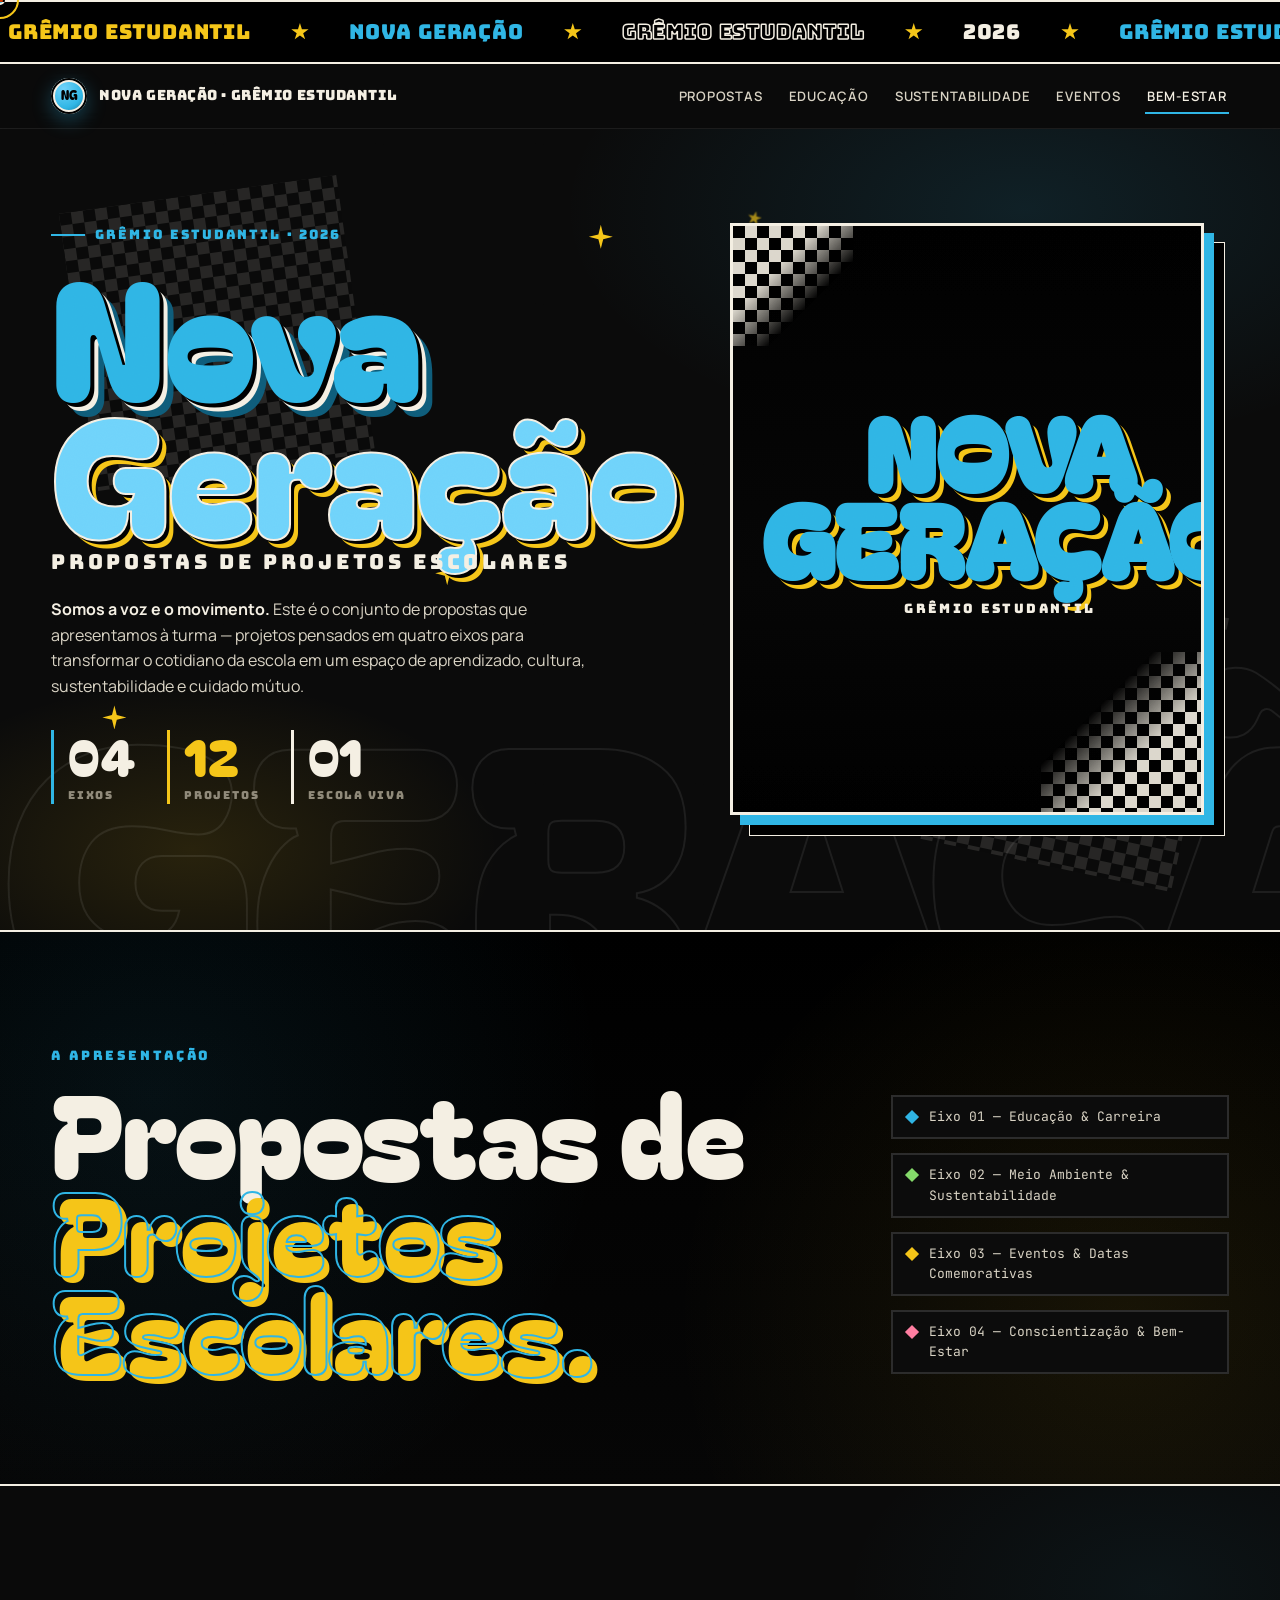
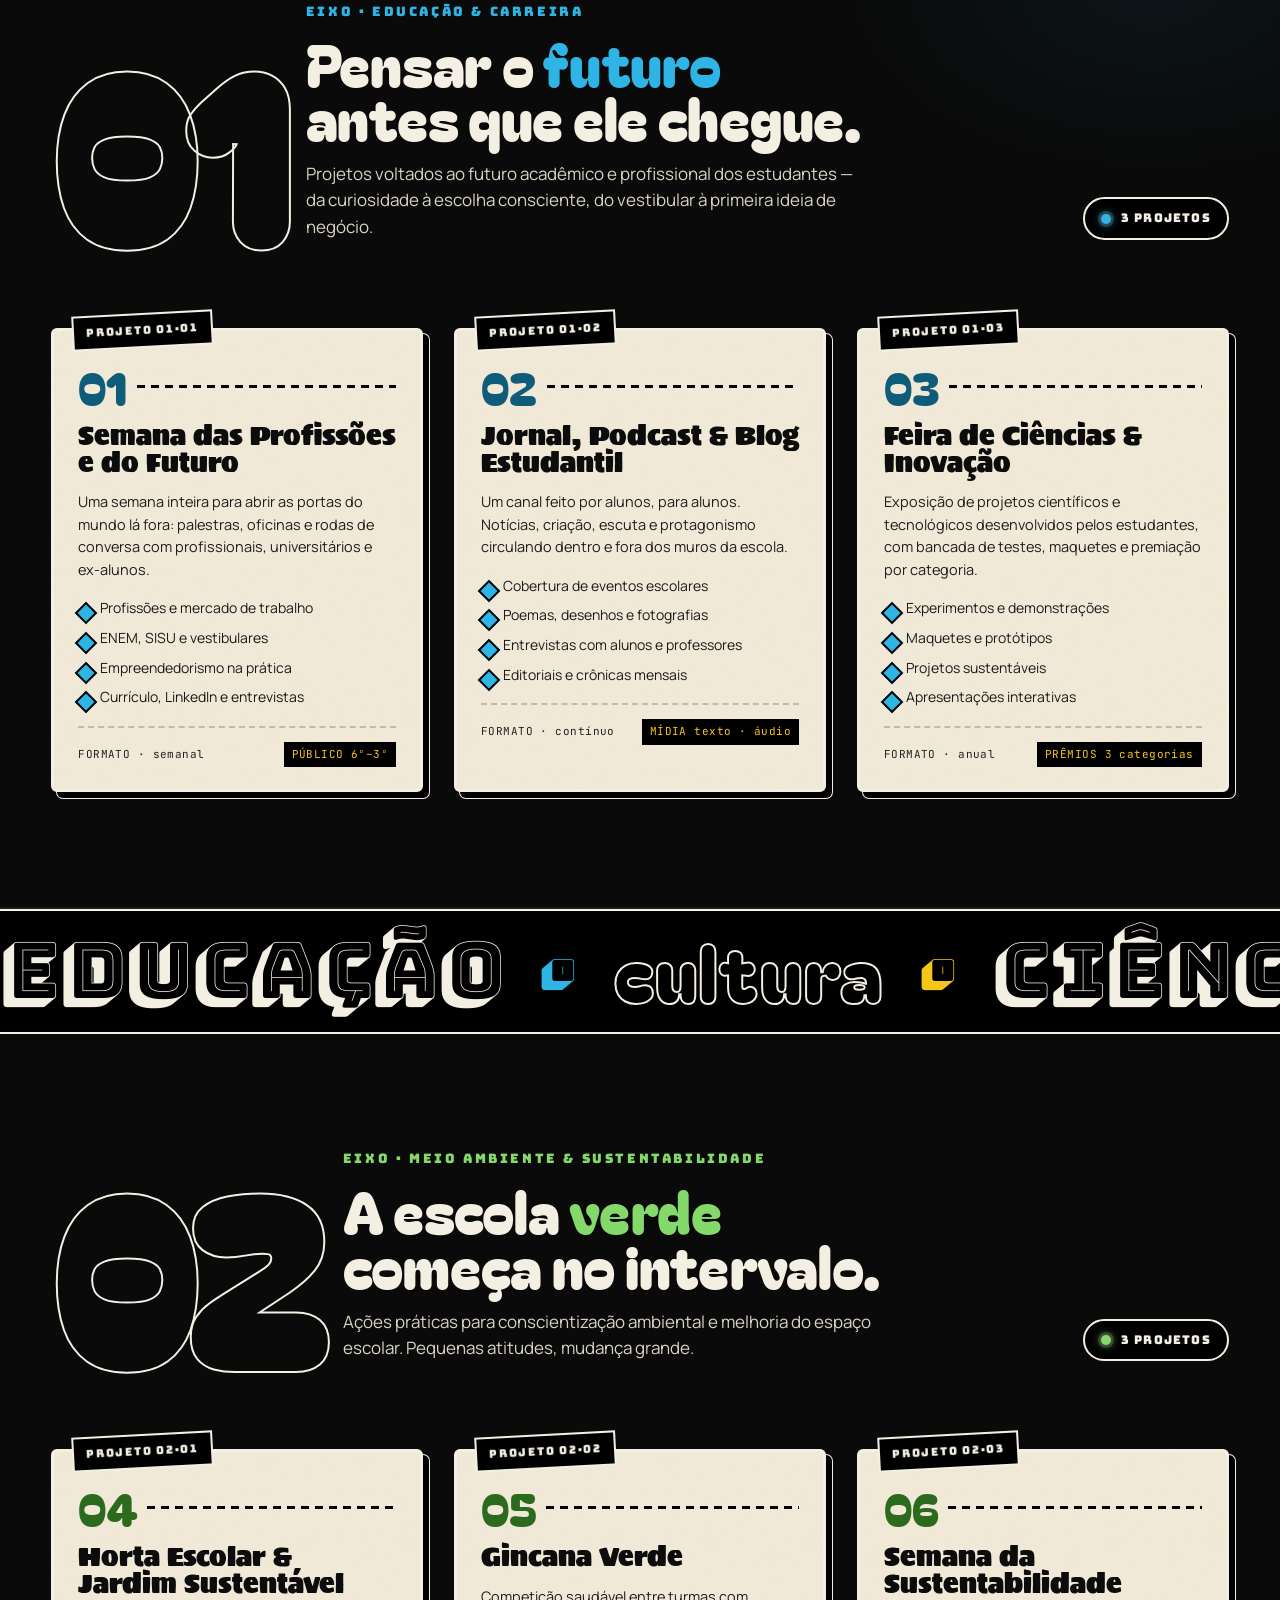
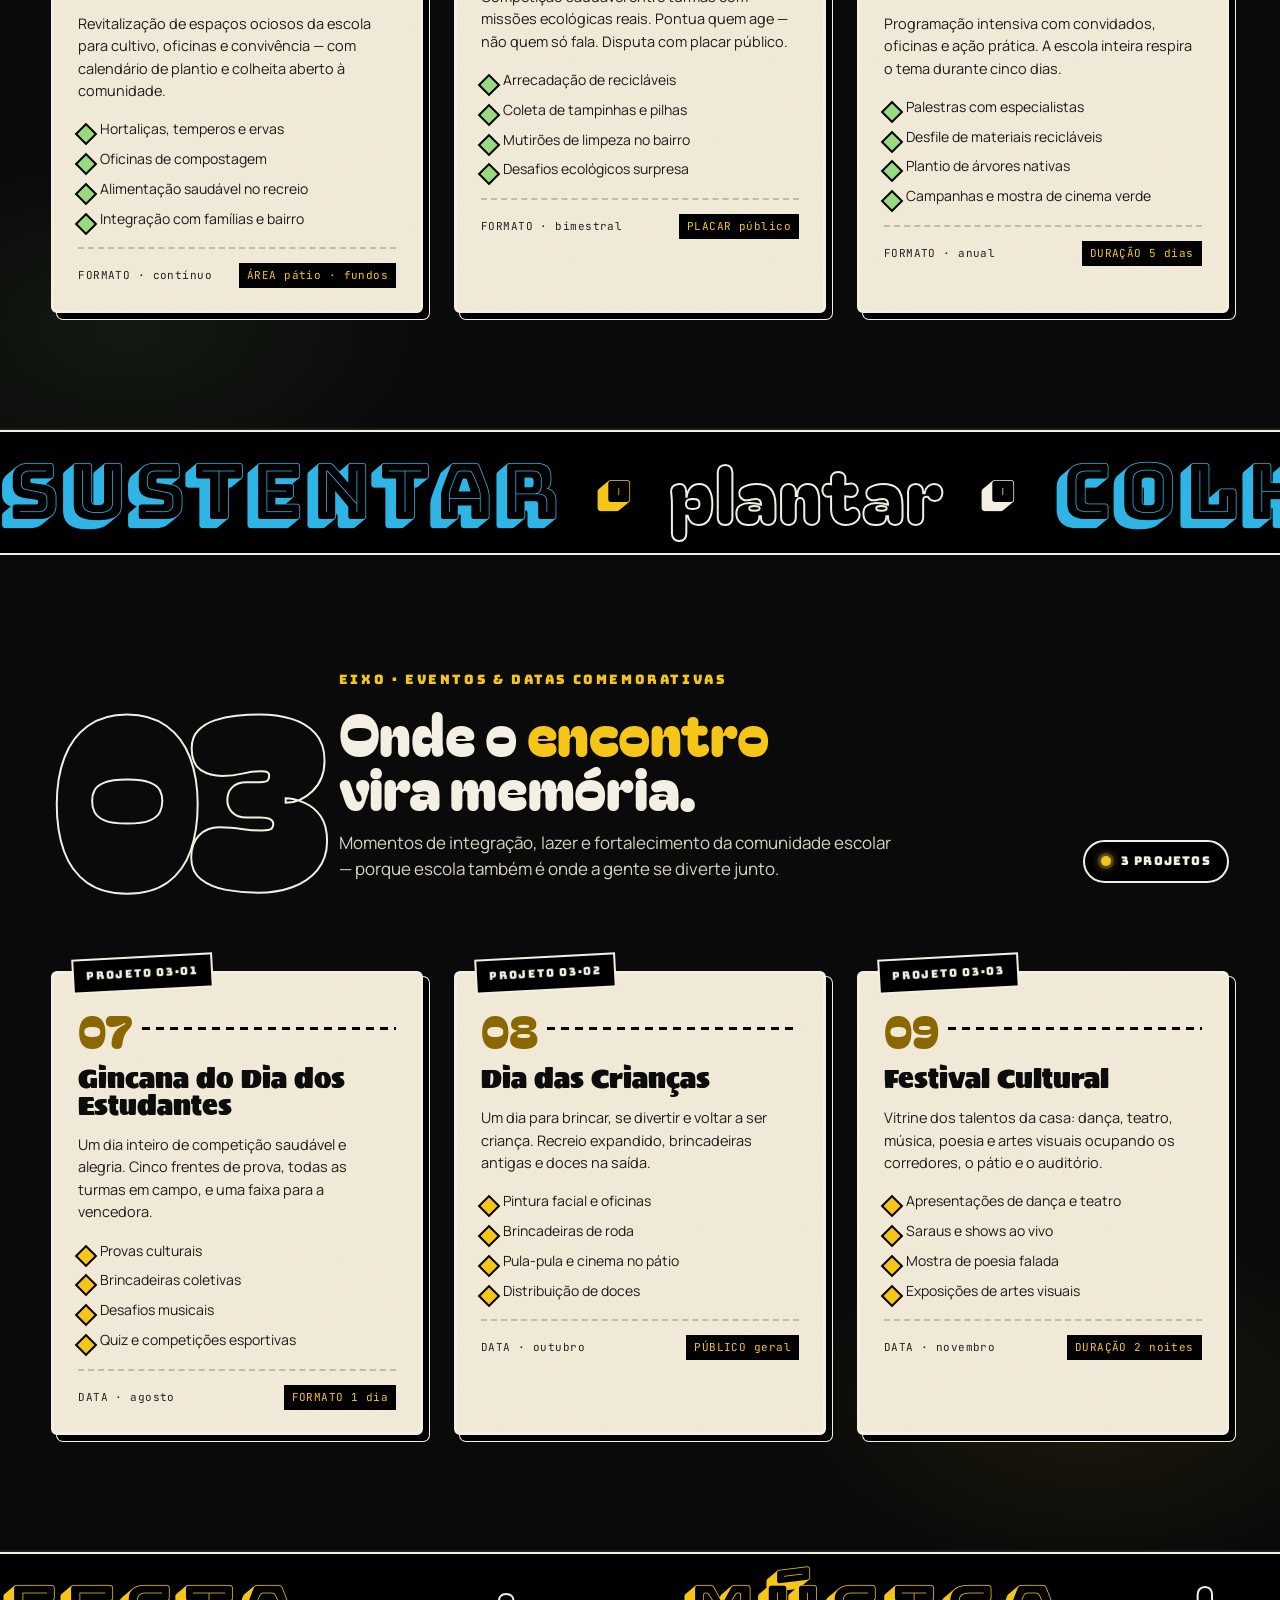
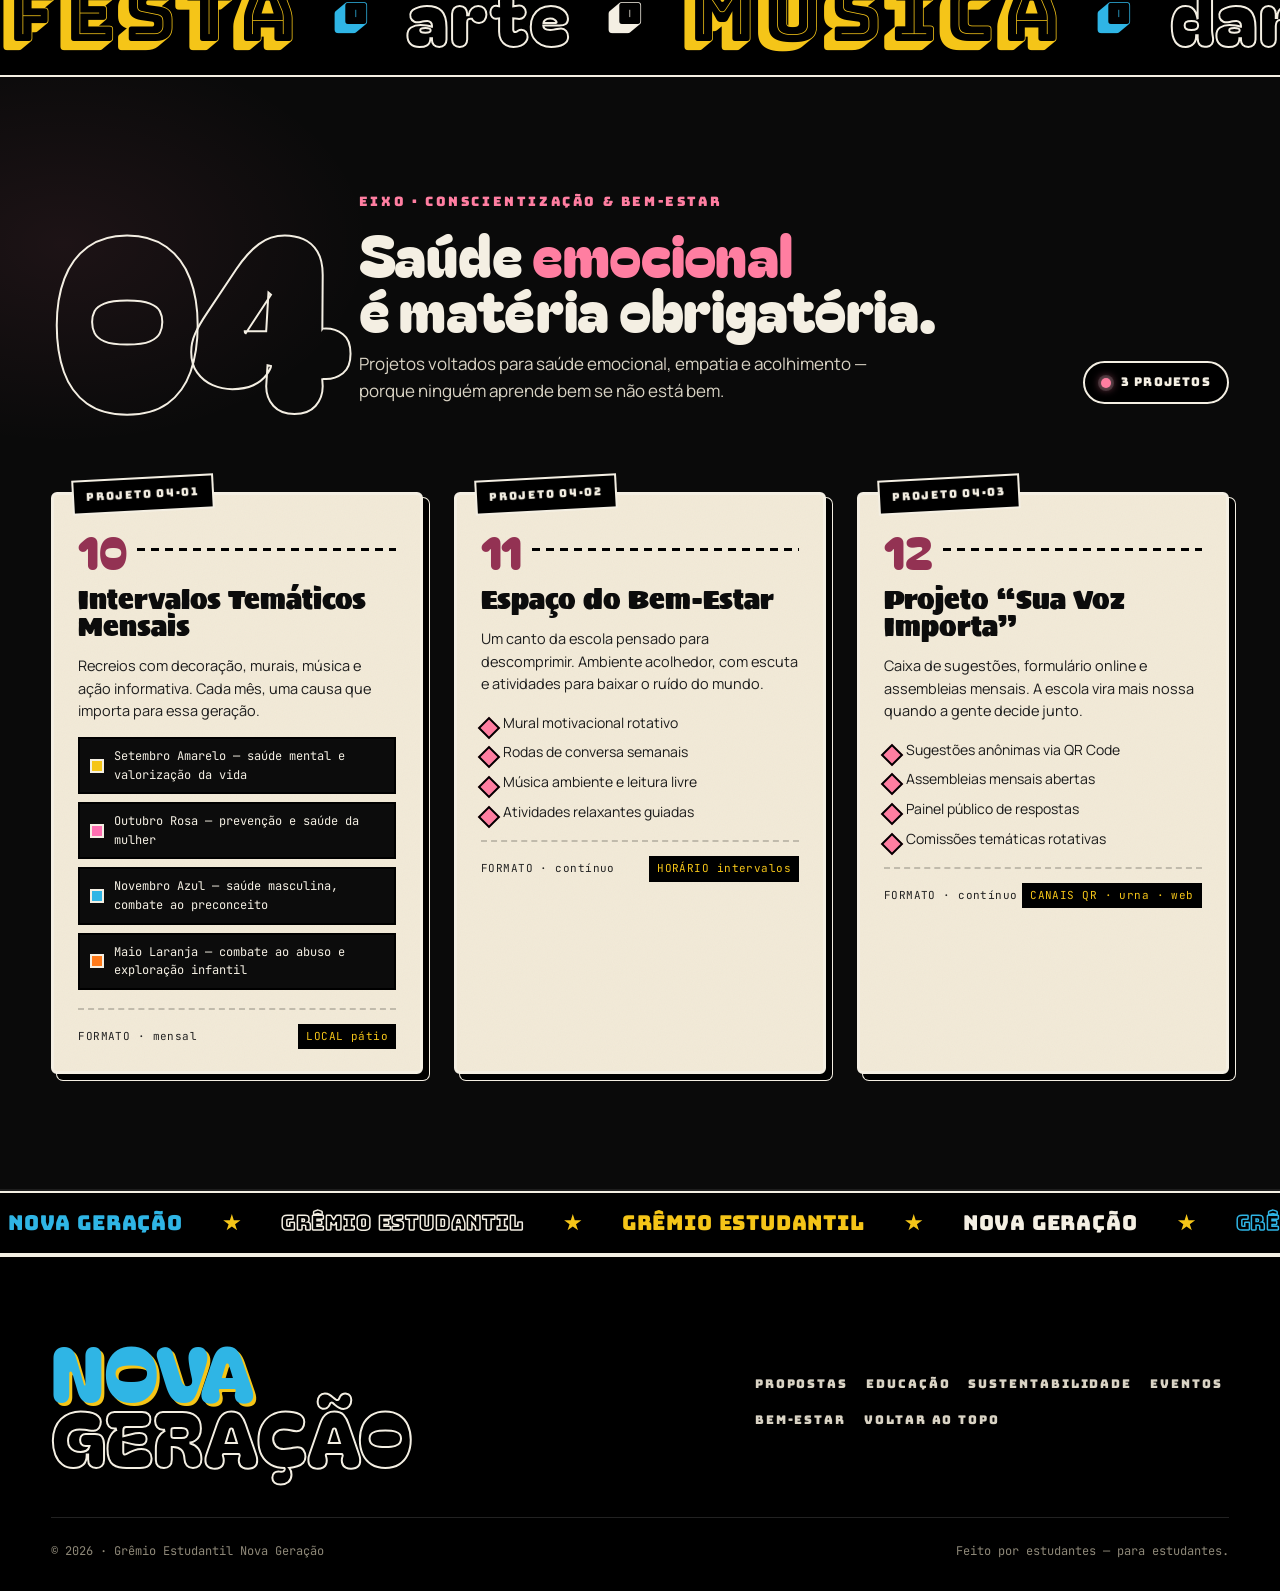
==== index.html @ 186b1725 "Add files via upload" ====
<!doctype html>
<html lang="pt-BR">
<head>
<meta charset="utf-8" />
<meta name="viewport" content="width=device-width,initial-scale=1" />
<title>Nova Geração — Grêmio Estudantil · Propostas de Projetos Escolares</title>
<meta name="description" content="Propostas de Projetos Escolares — Grêmio Estudantil Nova Geração. Quatro eixos, doze projetos." />

<link rel="preconnect" href="https://fonts.googleapis.com">
<link rel="preconnect" href="https://fonts.gstatic.com" crossorigin>
<link href="https://fonts.googleapis.com/css2?family=Sigmar&family=Bagel+Fat+One&family=Bungee&family=Bungee+Shade&family=Manrope:wght@300;400;500;600;700;800&family=JetBrains+Mono:wght@400;500;700&display=swap" rel="stylesheet">

<link rel="stylesheet" href="nova-geracao.css" />
</head>
<body>

<div class="scroll-progress" aria-hidden="true"></div>

<div class="marquee marquee--slow" aria-hidden="true">
  <div class="marquee__track">
    <div class="marquee__item">
      <span class="tag-gold">GRÊMIO ESTUDANTIL</span><span class="marquee__star"></span>
      <span class="tag-cyan">NOVA GERAÇÃO</span><span class="marquee__star"></span>
      <span class="tag-outline">GRÊMIO ESTUDANTIL</span><span class="marquee__star"></span>
      <span class="tag-white">2026</span><span class="marquee__star"></span>
      <span class="tag-cyan">GRÊMIO ESTUDANTIL</span><span class="marquee__star"></span>
      <span class="tag-gold">NOVA GERAÇÃO</span><span class="marquee__star"></span>
      <span class="tag-outline-cyan">GRÊMIO ESTUDANTIL</span><span class="marquee__star"></span>
    </div>
    <div class="marquee__item">
      <span class="tag-gold">GRÊMIO ESTUDANTIL</span><span class="marquee__star"></span>
      <span class="tag-cyan">NOVA GERAÇÃO</span><span class="marquee__star"></span>
      <span class="tag-outline">GRÊMIO ESTUDANTIL</span><span class="marquee__star"></span>
      <span class="tag-white">2026</span><span class="marquee__star"></span>
      <span class="tag-cyan">GRÊMIO ESTUDANTIL</span><span class="marquee__star"></span>
      <span class="tag-gold">NOVA GERAÇÃO</span><span class="marquee__star"></span>
      <span class="tag-outline-cyan">GRÊMIO ESTUDANTIL</span><span class="marquee__star"></span>
    </div>
  </div>
</div>

<header class="topbar">
  <div class="topbar__inner">
    <a class="brand" href="#top">
      <span class="brand__mark" aria-hidden="true"></span>
      <span>Nova Geração · Grêmio Estudantil</span>
    </a>
    <button class="nav-toggle" aria-label="Abrir menu de navegação" aria-expanded="false">
      <span></span><span></span><span></span>
    </button>
    <nav class="nav">
      <a href="#propostas">Propostas</a>
      <a href="#eixo-01">Educação</a>
      <a href="#eixo-02">Sustentabilidade</a>
      <a href="#eixo-03">Eventos</a>
      <a href="#eixo-04">Bem-Estar</a>
    </nav>
  </div>
</header>

<section class="hero" id="top">

  <span class="checker-mark checker-mark--tl" aria-hidden="true"></span>
  <span class="checker-mark checker-mark--br" aria-hidden="true"></span>

  <span class="hero__bg-word" aria-hidden="true">GERAÇÃO</span>

  <span class="spark" style="top:12%; left:46%;"></span>
  <span class="spark" style="top:72%; left:8%; animation-delay:.6s"></span>
  <span class="spark" style="top:30%; right:6%; animation-delay:1.2s"></span>
  <span class="spark" style="top:54%; left:34%; animation-delay:1.8s"></span>

  <div class="hero__grid">
    <div class="reveal">
      <span class="eyebrow">Grêmio Estudantil · 2026</span>

      <h1 class="hero__title">
        Nova
        <em>Geração</em>
        <small>propostas de projetos escolares</small>
      </h1>

      <p class="hero__lede">
        <b>Somos a voz e o movimento.</b> Este é o conjunto de propostas que apresentamos
        à turma — projetos pensados em quatro eixos para transformar o cotidiano da escola
        em um espaço de aprendizado, cultura, sustentabilidade e cuidado mútuo.
      </p>

      <ul class="hero__stats reveal">
        <li class="stat">
          <span class="stat__num" data-count="4">00</span>
          <span class="stat__label">Eixos</span>
        </li>
        <li class="stat">
          <span class="stat__num" data-count="12">00</span>
          <span class="stat__label">Projetos</span>
        </li>
        <li class="stat">
          <span class="stat__num" data-count="1">00</span>
          <span class="stat__label">Escola viva</span>
        </li>
      </ul>
    </div>

    <div class="hero__art reveal" data-tilt>
      <img src="assets/logo.png" alt="Logo Nova Geração — Grêmio Estudantil"
           onerror="this.style.display='none'; this.nextElementSibling.style.display='grid';" />
      <div class="logo-fallback" style="display:none">
        <div>
          <h2>NOVA<br>GERAÇÃO</h2>
          <p>Grêmio Estudantil</p>
        </div>
      </div>
    </div>
  </div>
</section>

<section class="proposals" id="propostas">
  <div class="proposals__inner">
    <div class="reveal">
      <span class="proposals__kicker">A apresentação</span>
      <h2>
        Propostas de
        <em>Projetos Escolares.</em>
      </h2>
    </div>
    <ul class="proposals__meta">
      <li class="reveal-x">Eixo 01 — Educação &amp; Carreira</li>
      <li class="reveal-x">Eixo 02 — Meio Ambiente &amp; Sustentabilidade</li>
      <li class="reveal-x">Eixo 03 — Eventos &amp; Datas Comemorativas</li>
      <li class="reveal-x">Eixo 04 — Conscientização &amp; Bem-Estar</li>
    </ul>
  </div>
</section>

<section class="eixo" id="eixo-01" data-theme="01">

  <div class="eixo__head">
    <h2 class="eixo__num">01</h2>
    <div>
      <span class="eixo__kicker">Eixo · Educação &amp; Carreira</span>
      <h3 class="eixo__title">Pensar o <em>futuro</em><br>antes que ele chegue.</h3>
      <p class="eixo__lede">
        Projetos voltados ao futuro acadêmico e profissional dos estudantes — da curiosidade
        à escolha consciente, do vestibular à primeira ideia de negócio.
      </p>
    </div>
    <span class="eixo__chip"><span class="dot"></span> 3 projetos</span>
  </div>

  <div class="cards">
    <article class="card reveal">
      <span class="card__sticker">PROJETO 01·01</span>
      <p class="card__num">01</p>
      <h3>Semana das Profissões e do Futuro</h3>
      <p class="card__desc">
        Uma semana inteira para abrir as portas do mundo lá fora: palestras, oficinas e rodas
        de conversa com profissionais, universitários e ex-alunos.
      </p>
      <ul class="card__list">
        <li>Profissões e mercado de trabalho</li>
        <li>ENEM, SISU e vestibulares</li>
        <li>Empreendedorismo na prática</li>
        <li>Currículo, LinkedIn e entrevistas</li>
      </ul>
      <div class="card__foot">
        <span>FORMATO · semanal</span>
        <span>PÚBLICO 6º–3º</span>
      </div>
    </article>

    <article class="card reveal">
      <span class="card__sticker">PROJETO 01·02</span>
      <p class="card__num">02</p>
      <h3>Jornal, Podcast &amp; Blog Estudantil</h3>
      <p class="card__desc">
        Um canal feito por alunos, para alunos. Notícias, criação, escuta e protagonismo
        circulando dentro e fora dos muros da escola.
      </p>
      <ul class="card__list">
        <li>Cobertura de eventos escolares</li>
        <li>Poemas, desenhos e fotografias</li>
        <li>Entrevistas com alunos e professores</li>
        <li>Editoriais e crônicas mensais</li>
      </ul>
      <div class="card__foot">
        <span>FORMATO · contínuo</span>
        <span>MÍDIA texto · áudio</span>
      </div>
    </article>

    <article class="card reveal">
      <span class="card__sticker">PROJETO 01·03</span>
      <p class="card__num">03</p>
      <h3>Feira de Ciências &amp; Inovação</h3>
      <p class="card__desc">
        Exposição de projetos científicos e tecnológicos desenvolvidos pelos estudantes,
        com bancada de testes, maquetes e premiação por categoria.
      </p>
      <ul class="card__list">
        <li>Experimentos e demonstrações</li>
        <li>Maquetes e protótipos</li>
        <li>Projetos sustentáveis</li>
        <li>Apresentações interativas</li>
      </ul>
      <div class="card__foot">
        <span>FORMATO · anual</span>
        <span>PRÊMIOS 3 categorias</span>
      </div>
    </article>
  </div>
</section>

<div class="band" aria-hidden="true">
  <div class="band__row">
    <span>educação</span><span class="alt">·</span>
    <span class="alt3">cultura</span><span class="alt2">·</span>
    <span>ciência</span><span class="alt">·</span>
    <span class="alt3">criação</span><span class="alt2">·</span>
    <span>educação</span><span class="alt">·</span>
    <span class="alt3">cultura</span><span class="alt2">·</span>
    <span>ciência</span><span class="alt">·</span>
    <span class="alt3">criação</span>
  </div>
</div>

<section class="eixo" id="eixo-02" data-theme="02">
  <div class="eixo__head">
    <h2 class="eixo__num">02</h2>
    <div>
      <span class="eixo__kicker">Eixo · Meio Ambiente &amp; Sustentabilidade</span>
      <h3 class="eixo__title">A escola <em>verde</em><br>começa no intervalo.</h3>
      <p class="eixo__lede">
        Ações práticas para conscientização ambiental e melhoria do espaço escolar.
        Pequenas atitudes, mudança grande.
      </p>
    </div>
    <span class="eixo__chip"><span class="dot" style="background:var(--green); box-shadow:0 0 0 3px #fff2, 0 0 10px var(--green)"></span> 3 projetos</span>
  </div>

  <div class="cards">
    <article class="card reveal">
      <span class="card__sticker">PROJETO 02·01</span>
      <p class="card__num">04</p>
      <h3>Horta Escolar &amp; Jardim Sustentável</h3>
      <p class="card__desc">
        Revitalização de espaços ociosos da escola para cultivo, oficinas e convivência —
        com calendário de plantio e colheita aberto à comunidade.
      </p>
      <ul class="card__list">
        <li>Hortaliças, temperos e ervas</li>
        <li>Oficinas de compostagem</li>
        <li>Alimentação saudável no recreio</li>
        <li>Integração com famílias e bairro</li>
      </ul>
      <div class="card__foot">
        <span>FORMATO · contínuo</span>
        <span>ÁREA pátio · fundos</span>
      </div>
    </article>

    <article class="card reveal">
      <span class="card__sticker">PROJETO 02·02</span>
      <p class="card__num">05</p>
      <h3>Gincana Verde</h3>
      <p class="card__desc">
        Competição saudável entre turmas com missões ecológicas reais. Pontua quem age —
        não quem só fala. Disputa com placar público.
      </p>
      <ul class="card__list">
        <li>Arrecadação de recicláveis</li>
        <li>Coleta de tampinhas e pilhas</li>
        <li>Mutirões de limpeza no bairro</li>
        <li>Desafios ecológicos surpresa</li>
      </ul>
      <div class="card__foot">
        <span>FORMATO · bimestral</span>
        <span>PLACAR público</span>
      </div>
    </article>

    <article class="card reveal">
      <span class="card__sticker">PROJETO 02·03</span>
      <p class="card__num">06</p>
      <h3>Semana da Sustentabilidade</h3>
      <p class="card__desc">
        Programação intensiva com convidados, oficinas e ação prática. A escola inteira
        respira o tema durante cinco dias.
      </p>
      <ul class="card__list">
        <li>Palestras com especialistas</li>
        <li>Desfile de materiais recicláveis</li>
        <li>Plantio de árvores nativas</li>
        <li>Campanhas e mostra de cinema verde</li>
      </ul>
      <div class="card__foot">
        <span>FORMATO · anual</span>
        <span>DURAÇÃO 5 dias</span>
      </div>
    </article>
  </div>
</section>

<div class="band band--rev" aria-hidden="true">
  <div class="band__row">
    <span class="alt">sustentar</span><span class="alt2">·</span>
    <span class="alt3">plantar</span><span>·</span>
    <span class="alt">colher</span><span class="alt2">·</span>
    <span class="alt3">cuidar</span><span>·</span>
    <span class="alt">sustentar</span><span class="alt2">·</span>
    <span class="alt3">plantar</span><span>·</span>
    <span class="alt">colher</span><span class="alt2">·</span>
    <span class="alt3">cuidar</span>
  </div>
</div>

<section class="eixo" id="eixo-03" data-theme="03">
  <div class="eixo__head">
    <h2 class="eixo__num">03</h2>
    <div>
      <span class="eixo__kicker">Eixo · Eventos &amp; Datas Comemorativas</span>
      <h3 class="eixo__title">Onde o <em>encontro</em><br>vira memória.</h3>
      <p class="eixo__lede">
        Momentos de integração, lazer e fortalecimento da comunidade escolar — porque
        escola também é onde a gente se diverte junto.
      </p>
    </div>
    <span class="eixo__chip"><span class="dot" style="background:var(--gold); box-shadow:0 0 0 3px #fff2, 0 0 10px var(--gold)"></span> 3 projetos</span>
  </div>

  <div class="cards">
    <article class="card reveal">
      <span class="card__sticker">PROJETO 03·01</span>
      <p class="card__num">07</p>
      <h3>Gincana do Dia dos Estudantes</h3>
      <p class="card__desc">
        Um dia inteiro de competição saudável e alegria. Cinco frentes de prova, todas
        as turmas em campo, e uma faixa para a vencedora.
      </p>
      <ul class="card__list">
        <li>Provas culturais</li>
        <li>Brincadeiras coletivas</li>
        <li>Desafios musicais</li>
        <li>Quiz e competições esportivas</li>
      </ul>
      <div class="card__foot">
        <span>DATA · agosto</span>
        <span>FORMATO 1 dia</span>
      </div>
    </article>

    <article class="card reveal">
      <span class="card__sticker">PROJETO 03·02</span>
      <p class="card__num">08</p>
      <h3>Dia das Crianças</h3>
      <p class="card__desc">
        Um dia para brincar, se divertir e voltar a ser criança. Recreio expandido,
        brincadeiras antigas e doces na saída.
      </p>
      <ul class="card__list">
        <li>Pintura facial e oficinas</li>
        <li>Brincadeiras de roda</li>
        <li>Pula-pula e cinema no pátio</li>
        <li>Distribuição de doces</li>
      </ul>
      <div class="card__foot">
        <span>DATA · outubro</span>
        <span>PÚBLICO geral</span>
      </div>
    </article>

    <article class="card reveal">
      <span class="card__sticker">PROJETO 03·03</span>
      <p class="card__num">09</p>
      <h3>Festival Cultural</h3>
      <p class="card__desc">
        Vitrine dos talentos da casa: dança, teatro, música, poesia e artes visuais
        ocupando os corredores, o pátio e o auditório.
      </p>
      <ul class="card__list">
        <li>Apresentações de dança e teatro</li>
        <li>Saraus e shows ao vivo</li>
        <li>Mostra de poesia falada</li>
        <li>Exposições de artes visuais</li>
      </ul>
      <div class="card__foot">
        <span>DATA · novembro</span>
        <span>DURAÇÃO 2 noites</span>
      </div>
    </article>
  </div>
</section>

<div class="band" aria-hidden="true">
  <div class="band__row">
    <span class="alt2">festa</span><span class="alt">·</span>
    <span class="alt3">arte</span><span>·</span>
    <span class="alt2">música</span><span class="alt">·</span>
    <span class="alt3">dança</span><span>·</span>
    <span class="alt2">festa</span><span class="alt">·</span>
    <span class="alt3">arte</span><span>·</span>
    <span class="alt2">música</span><span class="alt">·</span>
    <span class="alt3">dança</span>
  </div>
</div>

<section class="eixo" id="eixo-04" data-theme="04">
  <div class="eixo__head">
    <h2 class="eixo__num">04</h2>
    <div>
      <span class="eixo__kicker">Eixo · Conscientização &amp; Bem-Estar</span>
      <h3 class="eixo__title">Saúde <em>emocional</em><br>é matéria obrigatória.</h3>
      <p class="eixo__lede">
        Projetos voltados para saúde emocional, empatia e acolhimento — porque ninguém
        aprende bem se não está bem.
      </p>
    </div>
    <span class="eixo__chip"><span class="dot" style="background:var(--rose); box-shadow:0 0 0 3px #fff2, 0 0 10px var(--rose)"></span> 3 projetos</span>
  </div>

  <div class="cards">
    <article class="card reveal">
      <span class="card__sticker">PROJETO 04·01</span>
      <p class="card__num">10</p>
      <h3>Intervalos Temáticos Mensais</h3>
      <p class="card__desc">
        Recreios com decoração, murais, música e ação informativa. Cada mês, uma causa
        que importa para essa geração.
      </p>
      <ul class="months">
        <li><span class="swatch sw-yellow"></span>Setembro Amarelo — saúde mental e valorização da vida</li>
        <li><span class="swatch sw-pink"></span>Outubro Rosa — prevenção e saúde da mulher</li>
        <li><span class="swatch sw-blue"></span>Novembro Azul — saúde masculina, combate ao preconceito</li>
        <li><span class="swatch sw-orange"></span>Maio Laranja — combate ao abuso e exploração infantil</li>
      </ul>
      <div class="card__foot">
        <span>FORMATO · mensal</span>
        <span>LOCAL pátio</span>
      </div>
    </article>

    <article class="card reveal">
      <span class="card__sticker">PROJETO 04·02</span>
      <p class="card__num">11</p>
      <h3>Espaço do Bem-Estar</h3>
      <p class="card__desc">
        Um canto da escola pensado para descomprimir. Ambiente acolhedor, com escuta
        e atividades para baixar o ruído do mundo.
      </p>
      <ul class="card__list">
        <li>Mural motivacional rotativo</li>
        <li>Rodas de conversa semanais</li>
        <li>Música ambiente e leitura livre</li>
        <li>Atividades relaxantes guiadas</li>
      </ul>
      <div class="card__foot">
        <span>FORMATO · contínuo</span>
        <span>HORÁRIO intervalos</span>
      </div>
    </article>

    <article class="card reveal">
      <span class="card__sticker">PROJETO 04·03</span>
      <p class="card__num">12</p>
      <h3>Projeto “Sua Voz Importa”</h3>
      <p class="card__desc">
        Caixa de sugestões, formulário online e assembleias mensais. A escola vira mais
        nossa quando a gente decide junto.
      </p>
      <ul class="card__list">
        <li>Sugestões anônimas via QR Code</li>
        <li>Assembleias mensais abertas</li>
        <li>Painel público de respostas</li>
        <li>Comissões temáticas rotativas</li>
      </ul>
      <div class="card__foot">
        <span>FORMATO · contínuo</span>
        <span>CANAIS QR · urna · web</span>
      </div>
    </article>
  </div>
</section>

<div class="marquee marquee--rev" aria-hidden="true">
  <div class="marquee__track">
    <div class="marquee__item">
      <span class="tag-cyan">NOVA GERAÇÃO</span><span class="marquee__star"></span>
      <span class="tag-outline">GRÊMIO ESTUDANTIL</span><span class="marquee__star"></span>
      <span class="tag-gold">GRÊMIO ESTUDANTIL</span><span class="marquee__star"></span>
      <span class="tag-white">NOVA GERAÇÃO</span><span class="marquee__star"></span>
      <span class="tag-outline-cyan">GRÊMIO ESTUDANTIL</span><span class="marquee__star"></span>
      <span class="tag-cyan">2026</span><span class="marquee__star"></span>
    </div>
    <div class="marquee__item">
      <span class="tag-cyan">NOVA GERAÇÃO</span><span class="marquee__star"></span>
      <span class="tag-outline">GRÊMIO ESTUDANTIL</span><span class="marquee__star"></span>
      <span class="tag-gold">GRÊMIO ESTUDANTIL</span><span class="marquee__star"></span>
      <span class="tag-white">NOVA GERAÇÃO</span><span class="marquee__star"></span>
      <span class="tag-outline-cyan">GRÊMIO ESTUDANTIL</span><span class="marquee__star"></span>
      <span class="tag-cyan">2026</span><span class="marquee__star"></span>
    </div>
  </div>
</div>

<footer class="footer">
  <div class="footer__top">
    <div class="footer__mark">
      NOVA
      <em>GERAÇÃO</em>
    </div>
    <nav class="footer__nav">
      <a href="#propostas">Propostas</a>
      <a href="#eixo-01">Educação</a>
      <a href="#eixo-02">Sustentabilidade</a>
      <a href="#eixo-03">Eventos</a>
      <a href="#eixo-04">Bem-Estar</a>
      <a href="#top">Voltar ao topo</a>
    </nav>
  </div>

  <div class="footer__bottom">
    <span>© 2026 · Grêmio Estudantil Nova Geração</span>
    <span>Feito por estudantes — para estudantes.</span>
  </div>
</footer>

<script src="nova-geracao.js" defer></script>
</body>
</html>
---- nova-geracao.css ----
/* =========================================================
   NOVA GERAÇÃO — Grêmio Estudantil
   nova-geracao.css
   ========================================================= */

:root{
  --bg:#0A0A0A;
  --bg-2:#0F0F0F;
  --ink:#F4EFE3;
  --ink-soft:#D9D3C4;
  --ink-mute:#8E8878;

  --cyan:#2FB5E5;
  --cyan-2:#6FD3FA;
  --cyan-3:#B6E7F8;
  --cyan-deep:#0E5C7A;

  --gold:#F5C518;
  --gold-2:#FFD84D;
  --gold-deep:#9C7A00;

  --green:#84d96a;
  --rose:#ff7ea1;

  --paper:#F2EAD8;
  --paper-2:#EBE1CA;

  --maxw:1320px;
  --gutter: clamp(18px, 4vw, 56px);

  --display: "Bagel Fat One", "Sigmar", system-ui, sans-serif;
  --display-2: "Sigmar", "Bagel Fat One", system-ui, sans-serif;
  --tag: "Bungee", "Arial Black", sans-serif;
  --shade: "Bungee Shade", "Bungee", sans-serif;
  --body: "Manrope", system-ui, sans-serif;
  --mono: "JetBrains Mono", ui-monospace, monospace;
}

*{box-sizing:border-box}
html,body{margin:0;padding:0}
html{scroll-behavior:smooth}
body{
  font-family:var(--body);
  color:var(--ink);
  background:var(--bg);
  -webkit-font-smoothing:antialiased;
  text-rendering:optimizeLegibility;
  overflow-x:hidden;
  line-height:1.55;
}

::selection{ background:var(--cyan); color:#000 }

a{color:inherit;text-decoration:none}
img{max-width:100%;display:block}
button{font:inherit; cursor:pointer; border:0; background:none; color:inherit}

/* =========================================================
   GLOBAL TEXTURE / GRAIN
   ========================================================= */
body::before{
  content:"";
  position:fixed; inset:0;
  pointer-events:none;
  z-index:80;
  opacity:.07;
  mix-blend-mode:overlay;
  background-image:url("data:image/svg+xml;utf8,<svg xmlns='http://www.w3.org/2000/svg' width='160' height='160'><filter id='n'><feTurbulence type='fractalNoise' baseFrequency='0.9' numOctaves='2' stitchTiles='stitch'/><feColorMatrix values='0 0 0 0 1 0 0 0 0 1 0 0 0 0 1 0 0 0 0.45 0'/></filter><rect width='100%' height='100%' filter='url(%23n)'/></svg>");
}

.scroll-progress{
  position:fixed; top:0; left:0; height:3px; width:0;
  background:linear-gradient(90deg, var(--cyan) 0%, var(--gold) 100%);
  z-index:200;
  transition: width .06s linear;
  box-shadow: 0 0 10px var(--cyan);
}

/* =========================================================
   MARQUEE
   ========================================================= */
.marquee{
  position:relative;
  background:#000;
  border-block:2px solid var(--ink);
  overflow:hidden;
  z-index:5;
}
.marquee__track{
  display:flex; gap:48px;
  width:max-content;
  padding:14px 0;
  animation: scroll 38s linear infinite;
  white-space:nowrap;
}
.marquee--slow .marquee__track{ animation-duration:60s }
.marquee--rev .marquee__track{ animation-direction:reverse }
.marquee__item{
  font-family:var(--tag);
  font-size:clamp(14px, 1.6vw, 22px);
  letter-spacing:.04em;
  display:inline-flex; align-items:center; gap:32px;
}
.marquee__item span{ display:inline-block; padding-inline:8px }
.tag-cyan{ color:var(--cyan) }
.tag-gold{ color:var(--gold) }
.tag-white{ color:var(--ink) }
.tag-outline{
  color:transparent;
  -webkit-text-stroke:1.5px var(--ink);
}
.tag-outline-cyan{
  color:transparent;
  -webkit-text-stroke:1.5px var(--cyan);
}
.marquee__star{
  display:inline-block;
  width:18px;height:18px;
  background:var(--gold);
  clip-path: polygon(50% 0,61% 35%,98% 35%,68% 57%,79% 91%,50% 70%,21% 91%,32% 57%,2% 35%,39% 35%);
  flex:none;
  animation: spin 8s linear infinite;
}
@keyframes spin{ to{ transform:rotate(360deg) } }
@keyframes scroll{
  from{ transform: translateX(0) }
  to  { transform: translateX(-50%) }
}

/* =========================================================
   TOPBAR
   ========================================================= */
.topbar{
  position:sticky; top:0; z-index:50;
  background:rgba(10,10,10,.78);
  backdrop-filter: blur(10px) saturate(140%);
  -webkit-backdrop-filter: blur(10px) saturate(140%);
  border-bottom:1px solid #ffffff14;
}
.topbar__inner{
  max-width:var(--maxw);
  margin:0 auto;
  padding: 14px var(--gutter);
  display:flex; align-items:center; gap:24px;
}
.brand{
  display:flex; align-items:center; gap:12px;
  font-family:var(--tag);
  letter-spacing:.04em;
  font-size:14px;
}
.brand__mark{
  width:36px;height:36px; flex:none;
  border-radius:50%;
  background:
    radial-gradient(circle at 35% 30%, var(--cyan-2), var(--cyan) 55%, var(--cyan-deep));
  box-shadow:
    inset 0 0 0 2px #000,
    inset 0 0 0 4px var(--ink),
    0 6px 20px #2fb5e555;
  position:relative;
  animation: pulse 4s ease-in-out infinite;
}
@keyframes pulse{
  0%,100%{ box-shadow: inset 0 0 0 2px #000, inset 0 0 0 4px var(--ink), 0 6px 20px #2fb5e555 }
  50%{ box-shadow: inset 0 0 0 2px #000, inset 0 0 0 4px var(--ink), 0 10px 30px #2fb5e599 }
}
.brand__mark::after{
  content:"NG";
  position:absolute; inset:0;
  display:grid; place-items:center;
  color:#000;
  font-family:var(--display);
  font-size:12px;
  letter-spacing:.02em;
}
.nav{ display:flex; gap:22px; margin-left:auto; flex-wrap:wrap }
.nav a{
  font-size:13px;
  font-weight:600;
  letter-spacing:.06em;
  text-transform:uppercase;
  color:var(--ink-soft);
  position:relative;
  padding:6px 2px;
  transition: color .25s;
}
.nav a::after{
  content:""; position:absolute;
  left:0; right:0; bottom:-2px;
  height:2px; background:var(--cyan);
  transform:scaleX(0);
  transform-origin:left;
  transition: transform .3s ease;
}
.nav a:hover, .nav a.is-current{ color:var(--ink) }
.nav a:hover::after, .nav a.is-current::after{ transform:scaleX(1) }

/* =========================================================
   HERO
   ========================================================= */
.hero{
  position:relative;
  padding: clamp(40px, 7vw, 90px) var(--gutter) clamp(60px, 9vw, 110px);
  overflow:hidden;
  background:
    radial-gradient(60% 50% at 80% 10%, #2fb5e520, transparent 60%),
    radial-gradient(40% 35% at 15% 90%, #f5c51820, transparent 60%),
    var(--bg);
  border-bottom:2px solid var(--ink);
  min-height: 84vh;
  display:flex; align-items:center;
}
.hero__grid{
  position:relative;
  z-index:2;
  max-width:var(--maxw);
  margin:0 auto;
  width:100%;
  display:grid;
  grid-template-columns: 1.05fr .95fr;
  gap: clamp(24px, 4vw, 60px);
  align-items:center;
}
@media (max-width: 920px){
  .hero__grid{ grid-template-columns:1fr; }
}

.eyebrow{
  display:inline-flex; align-items:center; gap:10px;
  font-family:var(--tag);
  font-size:13px;
  letter-spacing:.16em;
  color:var(--cyan);
  margin-bottom:18px;
}
.eyebrow::before{
  content:"";
  width:34px; height:2px;
  background:var(--cyan);
}

.hero__title{
  font-family:var(--display);
  font-weight:400;
  font-size: clamp(64px, 13vw, 200px);
  line-height:.82;
  letter-spacing:-.01em;
  margin:0 0 8px;
  color:var(--cyan);
  text-shadow:
    4px 4px 0 #000,
    8px 8px 0 var(--ink),
    14px 14px 0 var(--cyan-deep);
  position:relative;
}
.hero__title em{
  font-style:normal;
  display:block;
  color:var(--cyan-2);
  -webkit-text-stroke: 2px var(--ink);
  text-shadow:
    4px 4px 0 #000,
    8px 8px 0 var(--gold);
}
.hero__title small{
  display:block;
  font-family:var(--tag);
  font-size: clamp(14px, 1.6vw, 22px);
  letter-spacing:.18em;
  color:var(--ink);
  text-shadow:none;
  -webkit-text-stroke:0;
  margin-top:18px;
  text-transform:uppercase;
}

.hero__lede{
  max-width: 56ch;
  margin:26px 0 30px;
  font-size: clamp(16px, 1.25vw, 19px);
  color:var(--ink-soft);
  line-height:1.6;
}
.hero__lede b{ color:var(--ink) }

.hero__stats{
  display:flex; gap: clamp(16px, 2.5vw, 36px); flex-wrap:wrap;
  margin-top:30px;
  list-style:none; padding:0;
}
.stat{
  display:flex; flex-direction:column;
  border-left:3px solid var(--cyan);
  padding-left:14px;
}
.stat__num{
  font-family:var(--display);
  font-size: clamp(34px, 4vw, 52px);
  line-height:1;
  color:var(--ink);
}
.stat__label{
  font-family:var(--tag);
  font-size:11px;
  letter-spacing:.16em;
  color:var(--ink-mute);
  margin-top:6px;
}
.stat:nth-child(2){ border-color:var(--gold) }
.stat:nth-child(2) .stat__num{ color:var(--gold) }
.stat:nth-child(3){ border-color:var(--ink) }

.hero__art{
  position:relative;
  aspect-ratio: 4/5;
  border:3px solid var(--ink);
  background:
    linear-gradient(180deg, #000 0%, #050505 60%, #000 100%);
  display:grid; place-items:center;
  overflow:hidden;
  isolation:isolate;
  box-shadow:
    10px 10px 0 var(--cyan),
    20px 20px 0 #000,
    20px 20px 0 1px var(--ink);
  transform: rotate(-1.2deg);
  transition: transform .6s cubic-bezier(.2,.7,.2,1);
}
.hero__art:hover{ transform: rotate(0) scale(1.01) }

.hero__art::before,
.hero__art::after{
  content:""; position:absolute; pointer-events:none;
}
.hero__art::before{
  top:0; left:0; width:120px; height:120px;
  background-image: conic-gradient(var(--ink) 25%, #000 0 50%, var(--ink) 0 75%, #000 0);
  background-size:24px 24px;
  -webkit-mask-image: linear-gradient(135deg, #000 35%, transparent 65%);
          mask-image: linear-gradient(135deg, #000 35%, transparent 65%);
  opacity:.9;
}
.hero__art::after{
  bottom:0; right:0; width:160px; height:160px;
  background-image: conic-gradient(var(--ink) 25%, #000 0 50%, var(--ink) 0 75%, #000 0);
  background-size:24px 24px;
  -webkit-mask-image: linear-gradient(315deg, #000 35%, transparent 65%);
          mask-image: linear-gradient(315deg, #000 35%, transparent 65%);
  opacity:.9;
}
.hero__art img{
  width:100%; height:100%;
  object-fit:contain;
  padding:8%;
  filter: drop-shadow(0 24px 50px #2fb5e555);
}
.hero__art .logo-fallback{
  position:absolute; inset:0;
  display:grid; place-items:center;
  text-align:center;
  padding:6%;
  z-index:1;
}
.hero__art .logo-fallback h2{
  font-family:var(--display);
  font-size: clamp(48px, 8vw, 120px);
  color:var(--cyan);
  line-height:.85;
  margin:0;
  text-shadow: 4px 4px 0 #000, 8px 8px 0 var(--gold);
}
.hero__art .logo-fallback p{
  font-family:var(--tag);
  color:var(--ink);
  letter-spacing:.18em;
  font-size:13px;
  margin-top:18px;
}

.spark{
  position:absolute;
  width:24px; height:24px;
  background:var(--gold);
  clip-path: polygon(50% 0, 60% 40%, 100% 50%, 60% 60%, 50% 100%, 40% 60%, 0 50%, 40% 40%);
  animation: twinkle 3.2s ease-in-out infinite;
  z-index:1;
}
@keyframes twinkle{
  0%,100%{ transform:scale(.7) rotate(0); opacity:.4 }
  50%{ transform:scale(1.15) rotate(45deg); opacity:1 }
}

.hero__bg-word{
  position:absolute;
  inset:auto 0 -8% 0;
  font-family:var(--display);
  font-size: clamp(120px, 28vw, 420px);
  line-height:.78;
  letter-spacing:-.02em;
  text-align:center;
  color:transparent;
  -webkit-text-stroke: 2px #ffffff14;
  pointer-events:none;
  z-index:0;
  white-space:nowrap;
  user-select:none;
}

.checker-mark{
  position:absolute;
  width: clamp(140px, 22vw, 280px);
  aspect-ratio: 1;
  background-image: conic-gradient(var(--ink) 25%, #000 0 50%, var(--ink) 0 75%, #000 0);
  background-size: 24px 24px;
  opacity:.12;
  pointer-events:none;
  z-index:0;
}
.checker-mark--tl{ top:8%; left:6%; transform: rotate(-8deg) }
.checker-mark--br{ bottom:8%; right:6%; transform: rotate(12deg) }

/* =========================================================
   PROPOSALS — banner divider
   ========================================================= */
.proposals{
  position:relative;
  padding: clamp(60px, 9vw, 110px) var(--gutter);
  background:
    linear-gradient(180deg, #000 0%, #060606 100%);
  overflow:hidden;
  border-bottom:2px solid var(--ink);
}
.proposals::before{
  content:"";
  position:absolute; inset:0;
  background-image:
    radial-gradient(circle at 12% 30%, #2fb5e515 0, transparent 38%),
    radial-gradient(circle at 88% 70%, #f5c51815 0, transparent 38%);
  z-index:0;
}
.proposals__inner{
  position:relative; z-index:2;
  max-width:var(--maxw); margin:0 auto;
  display:grid;
  grid-template-columns: 1.4fr .6fr;
  gap: 50px;
  align-items:end;
}
@media (max-width: 880px){ .proposals__inner{ grid-template-columns:1fr } }

.proposals h2{
  font-family:var(--display);
  font-weight:400;
  font-size: clamp(48px, 9vw, 130px);
  line-height:.85;
  letter-spacing:-.01em;
  margin:14px 0 0;
  color:var(--ink);
}
.proposals h2 em{
  font-style:normal;
  display:block;
  color:transparent;
  -webkit-text-stroke: 2px var(--cyan);
  text-shadow: 6px 6px 0 var(--gold);
}
.proposals__kicker{
  font-family:var(--tag);
  font-size:13px;
  letter-spacing:.22em;
  color:var(--cyan);
}
.proposals__meta{
  display:grid; gap:14px;
  font-family:var(--mono);
  font-size:13px;
  color:var(--ink-soft);
  list-style:none; padding:0; margin:0;
}
.proposals__meta li{
  display:flex; gap:12px; align-items:flex-start;
  padding:10px 14px;
  border:2px solid #ffffff22;
  background:#0c0c0c;
  transition: transform .25s, border-color .25s, background .25s;
}
.proposals__meta li:hover{ transform: translateX(6px); border-color: var(--cyan); background:#101417 }
.proposals__meta li::before{
  content:"";
  width:10px;height:10px; margin-top:5px; flex:none;
  background:var(--cyan);
  transform: rotate(45deg);
}
.proposals__meta li:nth-child(2)::before{ background:var(--green) }
.proposals__meta li:nth-child(3)::before{ background:var(--gold) }
.proposals__meta li:nth-child(4)::before{ background:var(--rose) }

/* =========================================================
   EIXO sections
   ========================================================= */
.eixo{
  position:relative;
  padding: clamp(70px, 9vw, 130px) var(--gutter);
  border-bottom:2px solid #ffffff14;
  overflow:hidden;
}
.eixo > * { position:relative; z-index:2 }

.eixo[data-theme="01"]::before{
  content:""; position:absolute; inset:0; z-index:0;
  background: radial-gradient(40% 30% at 90% 10%, #2fb5e510, transparent 60%);
}
.eixo[data-theme="02"]::before{
  content:""; position:absolute; inset:0; z-index:0;
  background: radial-gradient(40% 30% at 10% 90%, #84d96a14, transparent 60%);
}
.eixo[data-theme="03"]::before{
  content:""; position:absolute; inset:0; z-index:0;
  background: radial-gradient(40% 30% at 85% 85%, #f5c51814, transparent 60%);
}
.eixo[data-theme="04"]::before{
  content:""; position:absolute; inset:0; z-index:0;
  background: radial-gradient(40% 30% at 5% 15%, #ff7ea114, transparent 60%);
}

.eixo__head{
  max-width:var(--maxw); margin:0 auto;
  display:grid; gap:24px;
  grid-template-columns: auto 1fr auto;
  align-items:end;
  margin-bottom: clamp(40px, 5vw, 70px);
}
@media (max-width: 820px){
  .eixo__head{ grid-template-columns:1fr; align-items:start }
}
.eixo__num{
  font-family:var(--display);
  font-size: clamp(120px, 18vw, 240px);
  line-height:.78;
  color:transparent;
  -webkit-text-stroke: 2px var(--ink);
  margin:0;
  letter-spacing:-.04em;
}
.eixo__title{
  font-family:var(--display);
  font-weight:400;
  font-size: clamp(34px, 4.5vw, 64px);
  line-height:.95;
  margin:0;
  letter-spacing:-.005em;
}
.eixo__kicker{
  font-family:var(--tag);
  color:var(--cyan);
  font-size:13px;
  letter-spacing:.2em;
  display:block;
  margin-bottom:14px;
}
.eixo__lede{
  max-width: 56ch;
  margin:16px 0 0;
  color:var(--ink-soft);
  font-size:17px;
}
.eixo__chip{
  display:inline-flex; align-items:center; gap:10px;
  padding:10px 16px;
  border-radius:999px;
  border:2px solid var(--ink);
  font-family:var(--tag);
  font-size:12px;
  letter-spacing:.1em;
  background:#000;
}
.eixo__chip .dot{
  width:10px;height:10px;border-radius:50%;
  background:var(--cyan);
  box-shadow: 0 0 0 3px #fff2, 0 0 10px var(--cyan);
}

.eixo[data-theme="01"] .eixo__title em{ color:var(--cyan); font-style:normal }
.eixo[data-theme="02"] .eixo__kicker{ color: var(--green) }
.eixo[data-theme="02"] .eixo__title em{ color:var(--green); font-style:normal }
.eixo[data-theme="03"] .eixo__kicker{ color: var(--gold) }
.eixo[data-theme="03"] .eixo__title em{ color:var(--gold); font-style:normal }
.eixo[data-theme="04"] .eixo__kicker{ color: var(--rose) }
.eixo[data-theme="04"] .eixo__title em{ color:var(--rose); font-style:normal }

.cards{
  max-width:var(--maxw); margin:0 auto;
  display:grid;
  grid-template-columns: repeat(3, 1fr);
  gap: clamp(20px, 2.4vw, 32px);
}
@media (max-width: 980px){ .cards{ grid-template-columns: repeat(2,1fr) } }
@media (max-width: 640px){ .cards{ grid-template-columns: 1fr } }

.card{
  position:relative;
  background:var(--paper);
  color:#0c0c0c;
  border:3px solid var(--ink);
  padding: 26px 24px 22px;
  border-radius:6px;
  isolation:isolate;
  transition: transform .35s cubic-bezier(.2,.7,.2,1), box-shadow .35s;
  box-shadow:
    6px 6px 0 #000,
    6px 6px 0 1px var(--ink);
}
.card:nth-child(3n+1){ transform: rotate(-1.1deg) }
.card:nth-child(3n+2){ transform: rotate(.6deg) }
.card:nth-child(3n)  { transform: rotate(-.3deg) }
.card:hover{
  transform: translateY(-8px) rotate(0);
  box-shadow:
    14px 14px 0 var(--cyan),
    14px 14px 0 1px var(--ink);
}

.card::after{
  content:""; position:absolute; inset:0;
  background-image:url("data:image/svg+xml;utf8,<svg xmlns='http://www.w3.org/2000/svg' width='100' height='100'><filter id='n'><feTurbulence type='fractalNoise' baseFrequency='0.85' numOctaves='2' stitchTiles='stitch'/></filter><rect width='100%' height='100%' filter='url(%23n)' opacity='0.5'/></svg>");
  opacity:.08;
  pointer-events:none;
  mix-blend-mode:multiply;
}

.card__sticker{
  position:absolute;
  top:-18px; left:18px;
  background:#000;
  color:var(--ink);
  font-family:var(--tag);
  font-size:11px;
  letter-spacing:.16em;
  padding:7px 12px;
  border:2px solid var(--ink);
  transform: rotate(-3deg);
  z-index:3;
}
.card__num{
  font-family:var(--display);
  font-size:46px;
  line-height:1;
  color:var(--cyan-deep);
  margin:6px 0 0;
  letter-spacing:-.02em;
  display:flex; align-items:center; gap:10px;
  position:relative; z-index:2;
}
.card__num::after{
  content:""; flex:1; height:3px;
  background: repeating-linear-gradient(90deg, #000 0 8px, transparent 8px 14px);
}

.card h3{
  font-family:var(--display-2);
  font-weight:400;
  font-size: clamp(22px, 2vw, 28px);
  line-height:1.05;
  margin: 14px 0 10px;
  color:#0c0c0c;
  position:relative; z-index:2;
}
.card__desc{
  font-size:14.5px;
  line-height:1.55;
  color:#1d1d1d;
  position:relative; z-index:2;
}
.card__list{
  margin: 16px 0 4px;
  padding:0;
  list-style:none;
  display:grid; gap:8px;
  position:relative; z-index:2;
}
.card__list li{
  position:relative;
  padding-left:22px;
  font-size:14px;
  color:#1a1a1a;
}
.card__list li::before{
  content:"";
  position:absolute; left:0; top:8px;
  width:12px; height:12px;
  background:var(--cyan);
  border:2px solid #000;
  transform: rotate(45deg);
  transition: transform .35s ease;
}
.card:hover .card__list li::before{
  transform: rotate(225deg) scale(1.1);
}
.card__foot{
  margin-top:18px;
  padding-top:14px;
  border-top:2px dashed #00000033;
  display:flex; justify-content:space-between; align-items:center;
  font-family:var(--mono);
  font-size:11px;
  letter-spacing:.04em;
  color:#222;
  position:relative; z-index:2;
}
.card__foot span:last-child{
  background:#000; color:var(--gold);
  padding:4px 8px;
}

.eixo[data-theme="02"] .card__num{ color:#2c6a1d }
.eixo[data-theme="02"] .card__list li::before{ background:#9bd980 }
.eixo[data-theme="02"] .card:hover{ box-shadow: 14px 14px 0 var(--green), 14px 14px 0 1px var(--ink) }

.eixo[data-theme="03"] .card__num{ color:#8a6700 }
.eixo[data-theme="03"] .card__list li::before{ background:var(--gold) }
.eixo[data-theme="03"] .card:hover{ box-shadow: 14px 14px 0 var(--gold), 14px 14px 0 1px var(--ink) }

.eixo[data-theme="04"] .card__num{ color:#933253 }
.eixo[data-theme="04"] .card__list li::before{ background:var(--rose) }
.eixo[data-theme="04"] .card:hover{ box-shadow: 14px 14px 0 var(--rose), 14px 14px 0 1px var(--ink) }

.months{
  list-style:none; margin:14px 0 0; padding:0;
  display:grid; gap:8px;
  position:relative; z-index:2;
}
.months li{
  display:flex; align-items:center; gap:10px;
  padding:8px 10px;
  background:#0c0c0c;
  color:var(--ink);
  border:2px solid #000;
  font-family:var(--mono);
  font-size:12px;
}
.months .swatch{
  width:14px; height:14px; flex:none;
  border:2px solid var(--ink);
}
.sw-yellow{ background:#F5C518 }
.sw-pink{ background:#ff6fb1 }
.sw-blue{ background:#2FB5E5 }
.sw-orange{ background:#ff7a1a }

/* =========================================================
   BAND
   ========================================================= */
.band{
  position:relative;
  background:#000;
  border-block:2px solid var(--ink);
  padding: 22px 0;
  overflow:hidden;
}
.band__row{
  display:flex; gap:36px;
  white-space:nowrap;
  width:max-content;
  animation: scroll 50s linear infinite;
  align-items:center;
}
.band__row span{
  font-family: var(--shade);
  font-size: clamp(36px, 6vw, 78px);
  line-height:1;
  color:var(--ink);
  letter-spacing:.02em;
}
.band__row .alt{ color:var(--cyan) }
.band__row .alt2{ color:var(--gold) }
.band__row .alt3{ color:transparent; -webkit-text-stroke:2px var(--ink); font-family:var(--display) }
.band--rev .band__row{ animation-direction:reverse }

/* =========================================================
   FOOTER
   ========================================================= */
.footer{
  background:#000;
  color:var(--ink);
  padding: clamp(50px, 7vw, 80px) var(--gutter) 30px;
  border-top:2px solid var(--ink);
  position:relative;
  overflow:hidden;
}
.footer__top{
  max-width:var(--maxw); margin:0 auto;
  display:grid;
  grid-template-columns: 1.4fr 1fr;
  gap: 40px;
  align-items:center;
}
@media (max-width:820px){ .footer__top{ grid-template-columns:1fr } }
.footer__mark{
  font-family:var(--display);
  font-size: clamp(40px, 6vw, 80px);
  line-height:.85;
  color:var(--cyan);
  text-shadow: 3px 3px 0 var(--gold), 6px 6px 0 #000;
}
.footer__mark em{ font-style:normal; display:block; -webkit-text-stroke: 2px var(--ink); color:transparent; text-shadow:none }
.footer__nav{
  display:flex; gap:18px; flex-wrap:wrap;
  font-family:var(--tag);
  font-size:12px;
  letter-spacing:.16em;
}
.footer__nav a{ color:var(--ink-soft) }
.footer__nav a:hover{ color:var(--cyan) }
.footer__bottom{
  max-width:var(--maxw); margin: 50px auto 0;
  padding-top:24px;
  border-top:1px solid #ffffff22;
  display:flex; justify-content:space-between; flex-wrap:wrap; gap:14px;
  font-family:var(--mono); font-size:12px; color:var(--ink-mute);
}

/* =========================================================
   REVEAL
   ========================================================= */
.reveal{
  opacity:0; transform: translateY(28px);
  transition: opacity .8s cubic-bezier(.2,.7,.2,1), transform .8s cubic-bezier(.2,.7,.2,1);
}
.reveal.is-in{ opacity:1; transform:none }

.reveal-x{
  opacity:0; transform: translateX(-40px);
  transition: opacity .8s, transform .8s;
}
.reveal-x.is-in{ opacity:1; transform:none }

/* =========================================================
   CUSTOM CURSOR
   ========================================================= */
.cursor-dot{
  position:fixed;
  top:0; left:0;
  width:10px; height:10px;
  background:var(--cyan);
  border:2px solid var(--ink);
  border-radius:50%;
  pointer-events:none;
  z-index:300;
  transform: translate(-50%,-50%);
  mix-blend-mode:difference;
  transition: transform .15s ease;
}
.cursor-ring{
  position:fixed; top:0; left:0;
  width:38px; height:38px;
  border:2px solid var(--gold);
  border-radius:50%;
  pointer-events:none;
  z-index:299;
  transform: translate(-50%,-50%);
  transition: transform .25s ease, width .25s, height .25s, border-color .25s;
}
.cursor-ring.is-hover{ width:56px; height:56px; border-color:var(--cyan) }
@media (hover:none){ .cursor-dot, .cursor-ring{ display:none } }

/* =========================================================
   FLOATING SHAPES
   ========================================================= */
.floater{
  position:fixed;
  pointer-events:none;
  width:18px; height:18px;
  z-index:1;
  opacity:0;
}
.floater--star{
  background:var(--gold);
  clip-path: polygon(50% 0,61% 35%,98% 35%,68% 57%,79% 91%,50% 70%,21% 91%,32% 57%,2% 35%,39% 35%);
}
.floater--diamond{
  background:var(--cyan);
  transform-origin: center;
  clip-path: polygon(50% 0, 100% 50%, 50% 100%, 0 50%);
}
.floater--ring{
  border:2px solid var(--ink);
  background:transparent;
  border-radius:50%;
}

/* =========================================================
   RESPONSIVE — MOBILE & TABLET
   ========================================================= */

/* Espaço no topo dos cards para o sticker não ser cortado */
.cards{ padding-top:24px }

/* Estados ativos no toque (substitui hover em touchscreens) */
@media (hover:none){
  .card:active{
    transform:translateY(-4px) rotate(0) !important;
    box-shadow:8px 8px 0 var(--cyan), 8px 8px 0 1px var(--ink);
  }
  .eixo[data-theme="02"] .card:active{ box-shadow:8px 8px 0 var(--green), 8px 8px 0 1px var(--ink) }
  .eixo[data-theme="03"] .card:active{ box-shadow:8px 8px 0 var(--gold),  8px 8px 0 1px var(--ink) }
  .eixo[data-theme="04"] .card:active{ box-shadow:8px 8px 0 var(--rose),  8px 8px 0 1px var(--ink) }
  .proposals__meta li:active{
    transform:translateX(6px);
    border-color:var(--cyan);
    background:#101417;
  }
}

/* Botão hambúrguer — oculto no desktop */
.nav-toggle{
  display:none;
  flex-direction:column;
  justify-content:center;
  align-items:center;
  gap:5px;
  width:40px; height:40px;
  padding:10px;
  margin-left:auto;
  flex-shrink:0;
  border:2px solid #ffffff33;
  border-radius:6px;
}
.nav-toggle span{
  display:block;
  width:18px; height:2px;
  background:var(--ink);
  border-radius:2px;
  transition:transform .3s ease, opacity .3s ease;
  transform-origin:center;
}
.nav-toggle.is-open span:nth-child(1){ transform:translateY(7px) rotate(45deg) }
.nav-toggle.is-open span:nth-child(2){ opacity:0; transform:scaleX(0) }
.nav-toggle.is-open span:nth-child(3){ transform:translateY(-7px) rotate(-45deg) }

/* Menu colapsável — ativa a partir de 720px */
@media (max-width:720px){
  .nav-toggle{ display:flex }

  /* Oculta o texto longo da marca, mantém só o ícone NG */
  .brand > span:last-child{ display:none }

  /* Nav vira dropdown */
  .nav{
    display:none;
    position:absolute;
    top:100%; left:0; right:0;
    background:rgba(8,8,8,.97);
    backdrop-filter:blur(16px) saturate(140%);
    -webkit-backdrop-filter:blur(16px) saturate(140%);
    border-bottom:2px solid var(--ink);
    flex-direction:column;
    flex-wrap:nowrap;
    gap:0;
    margin-left:0;
    padding:8px 0 12px;
    z-index:49;
  }
  .nav.is-open{ display:flex }
  .nav a{
    padding:13px var(--gutter);
    font-size:14px;
    border-bottom:1px solid #ffffff12;
    width:100%;
  }
  .nav a:last-child{ border-bottom:none }
  .nav a::after{ display:none }
}

/* Celulares pequenos — ≤ 480px */
@media (max-width:480px){
  /* Hero sem altura mínima forçada */
  .hero{ min-height:auto }
  .hero__art{
    max-height:280px;
    box-shadow:6px 6px 0 var(--cyan), 10px 10px 0 #000, 10px 10px 0 1px var(--ink);
  }

  /* Número do eixo reduzido para não dominar a tela */
  .eixo__num{ font-size:clamp(72px, 20vw, 120px) }
  .eixo__head{ gap:16px }

  /* Título da seção propostas mais compacto */
  .proposals h2{ font-size:clamp(38px, 10vw, 80px) }

  /* Rodapé empilhado */
  .footer__bottom{ flex-direction:column; gap:6px }
}
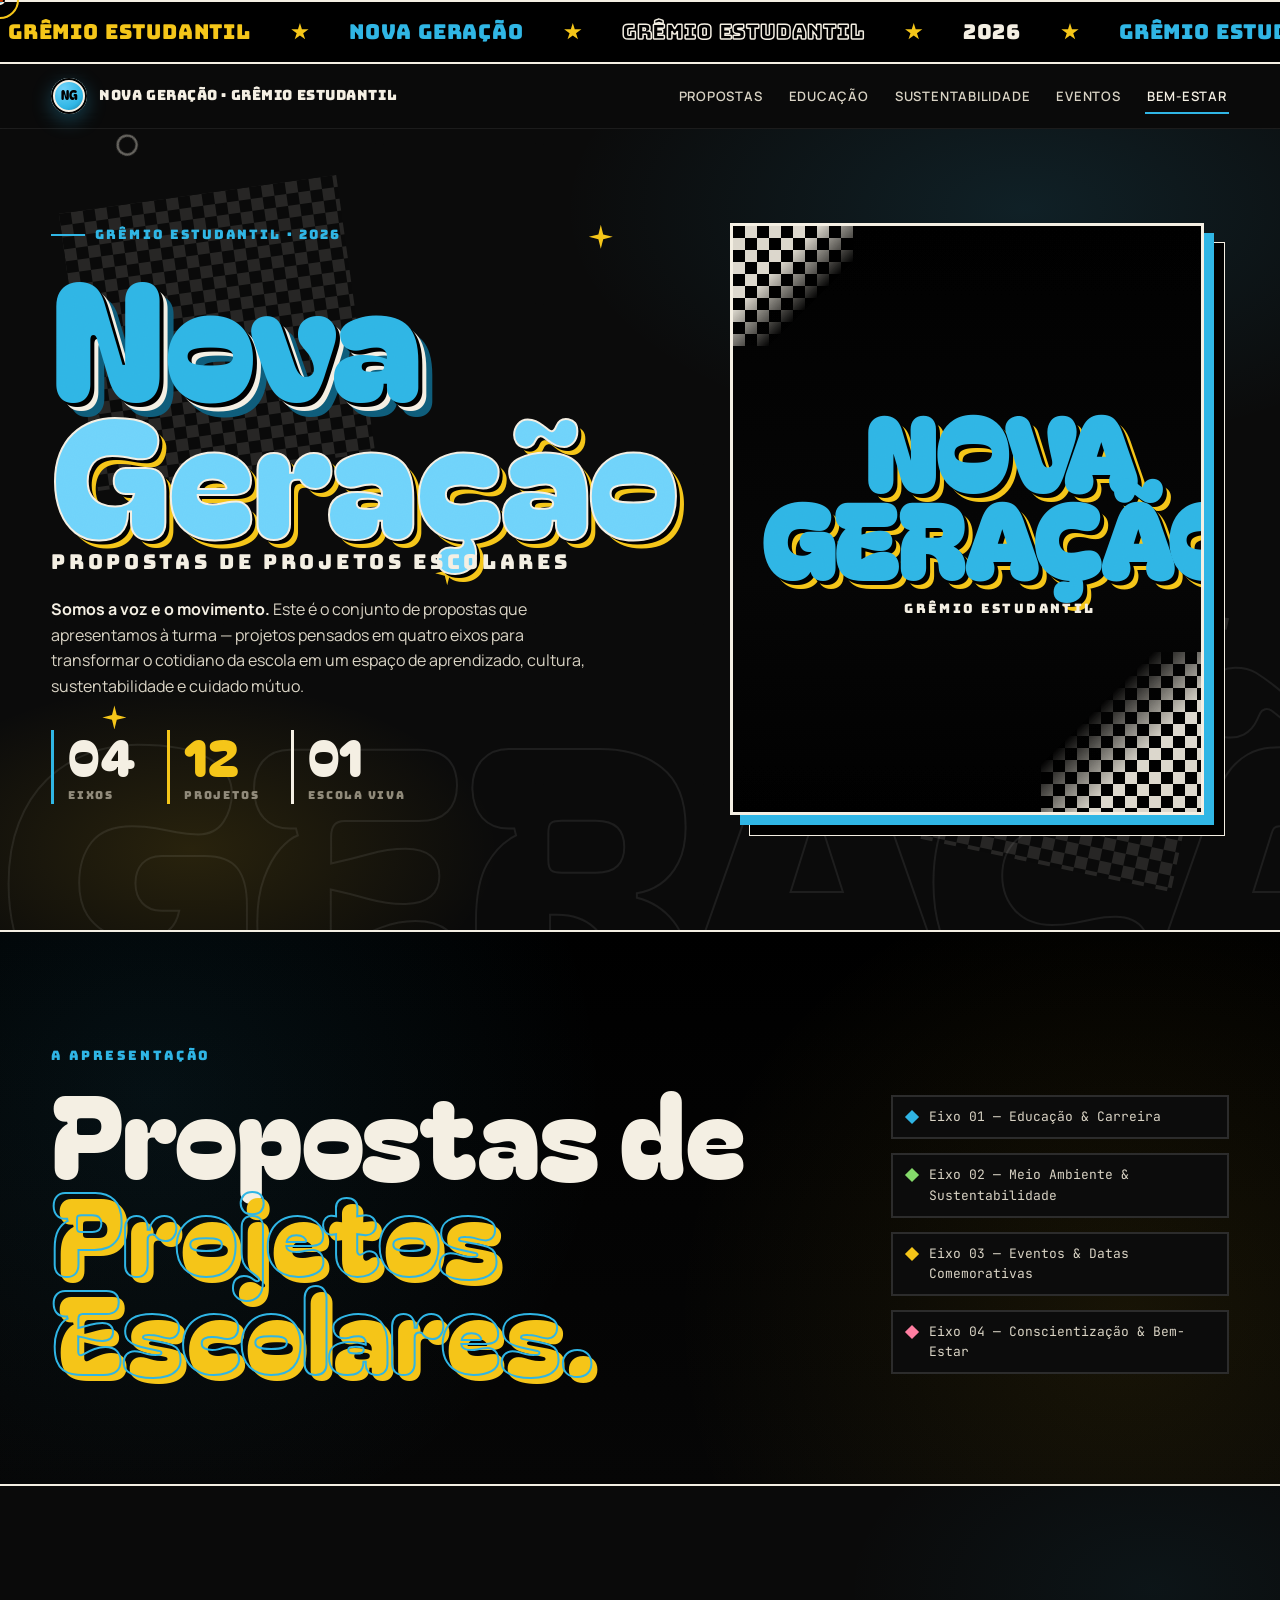
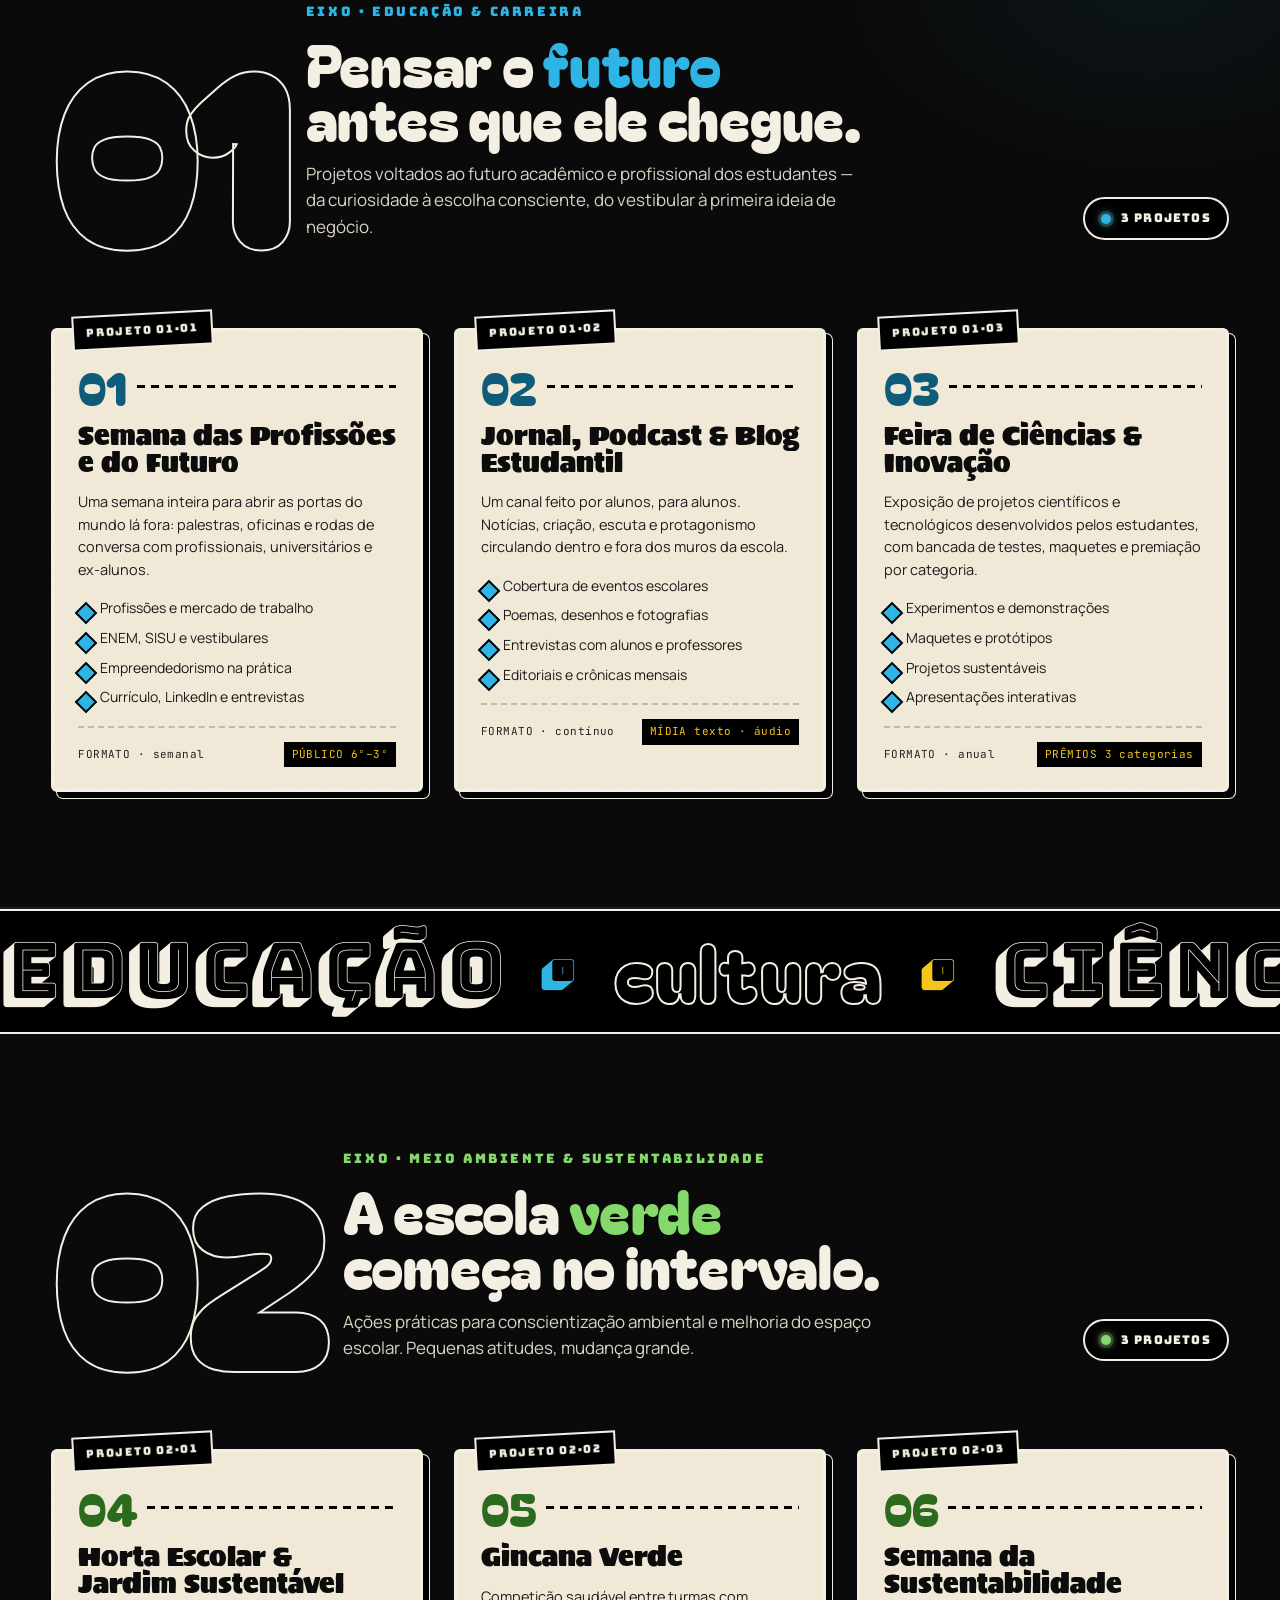
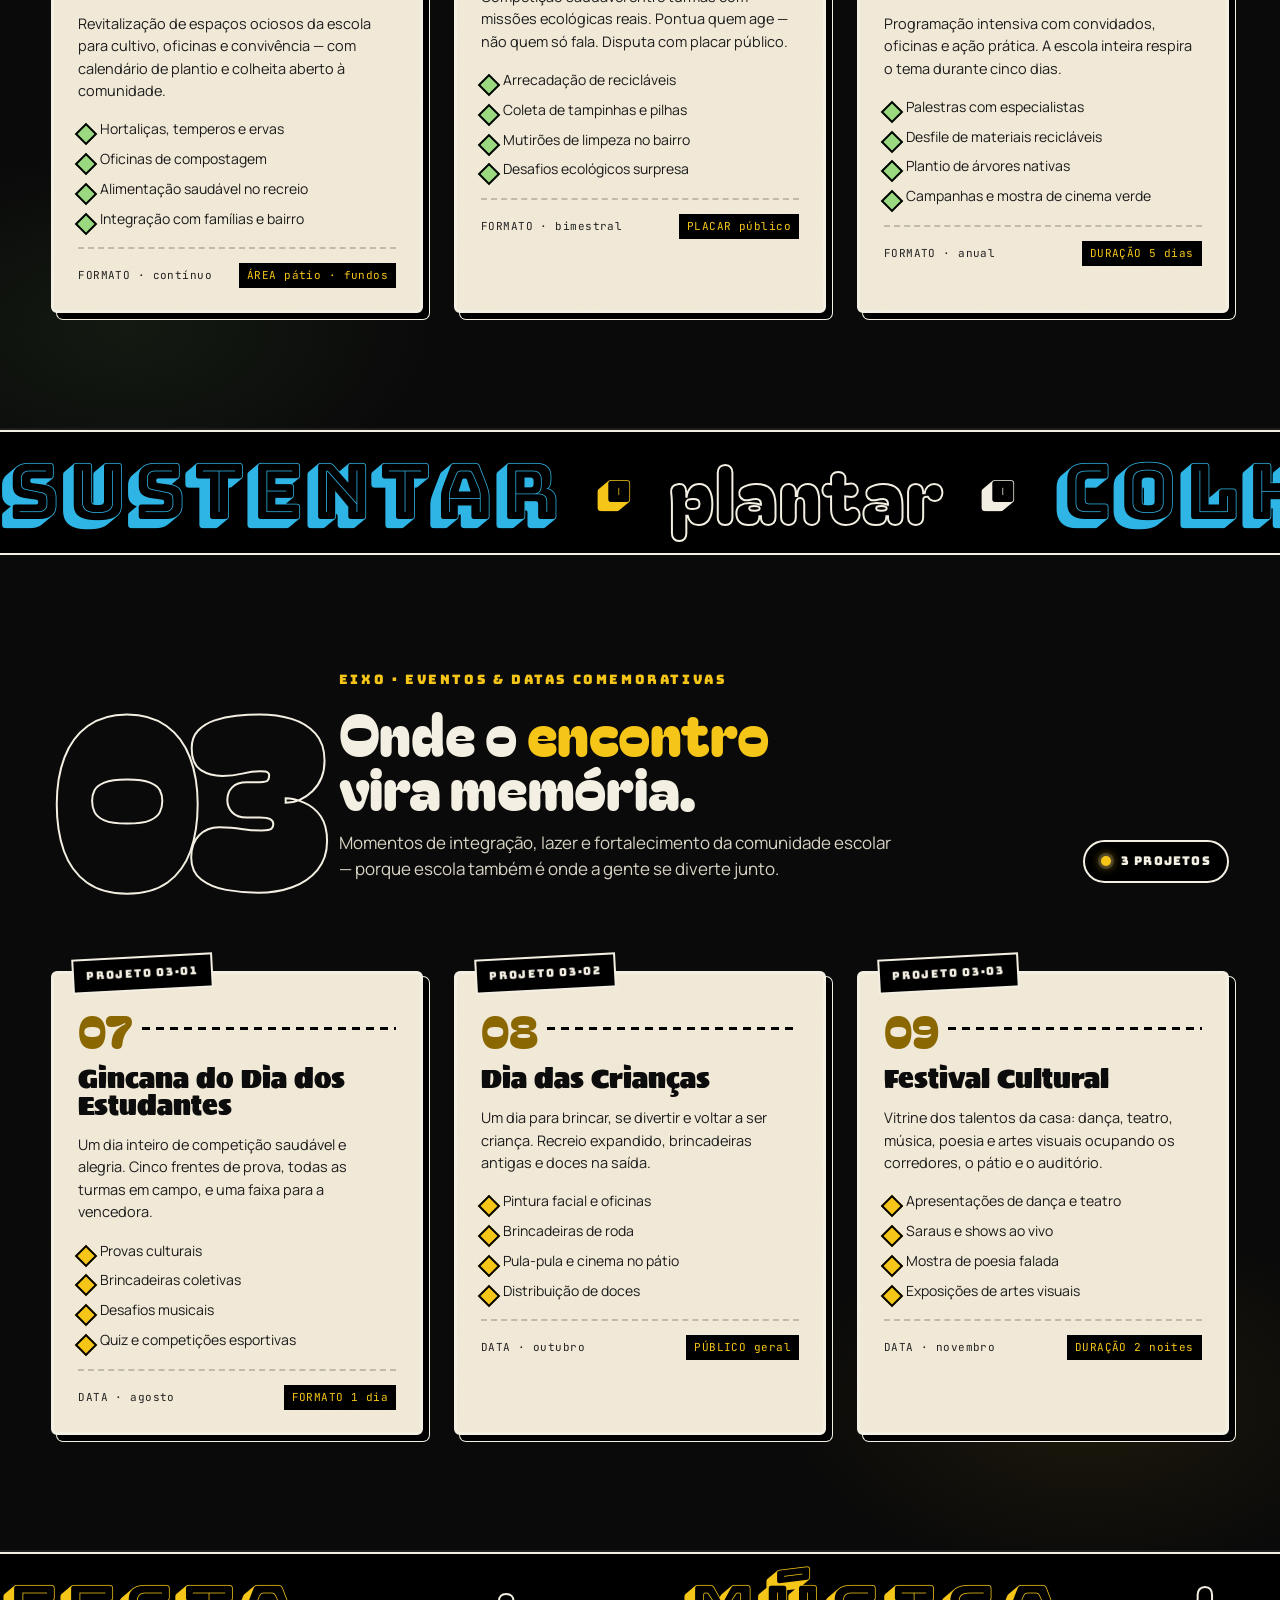
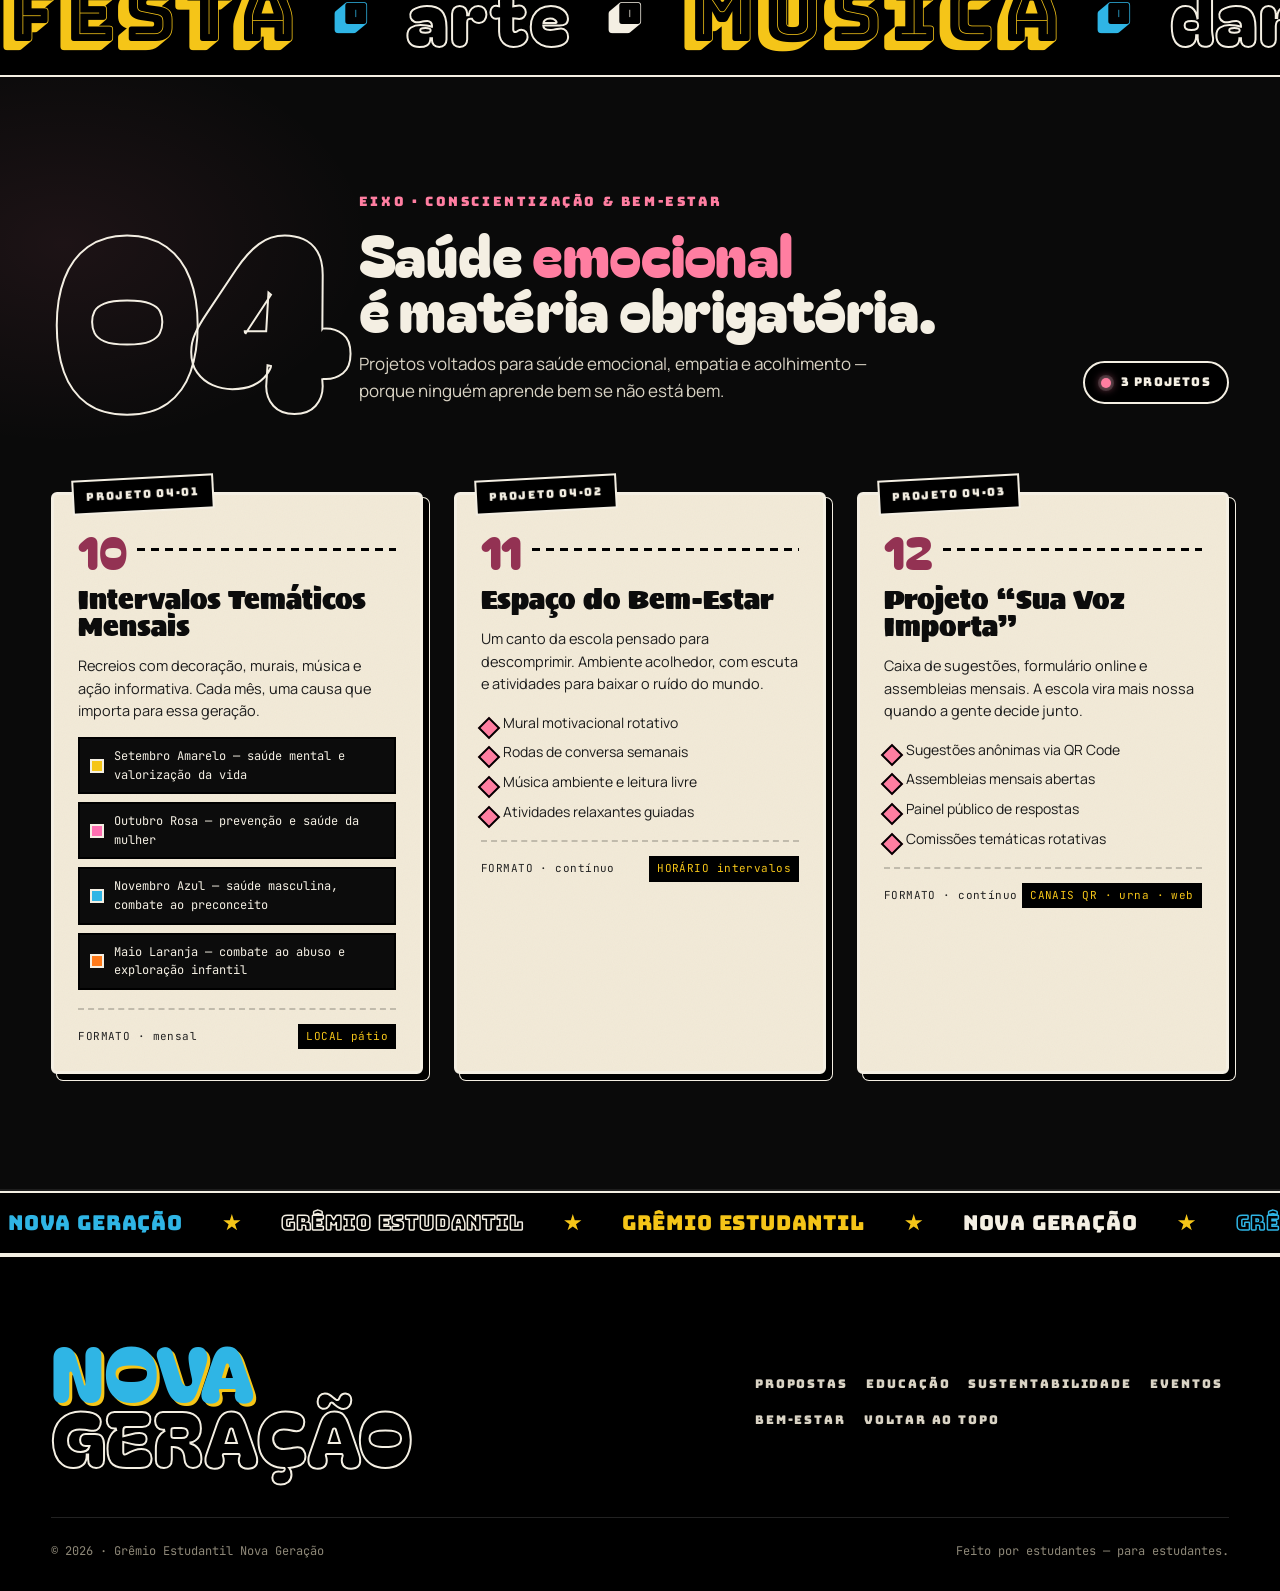
==== commit 60f1a098: "Update index.html" ====
--- a/index.html
+++ b/index.html
@@ -103,7 +103,7 @@
     </div>
 
     <div class="hero__art reveal" data-tilt>
-      <img src="assets/logo.png" alt="Logo Nova Geração — Grêmio Estudantil"
+      <img src="c:\Users\Maintenant Pret\Desktop\nova-geracao\assets\WhatsApp Image 2026-05-08 at 22.57.29.jpeg" alt="Logo Nova Geração — Grêmio Estudantil" alt="Logo Nova Geração — Grêmio Estudantil"
            onerror="this.style.display='none'; this.nextElementSibling.style.display='grid';" />
       <div class="logo-fallback" style="display:none">
         <div>
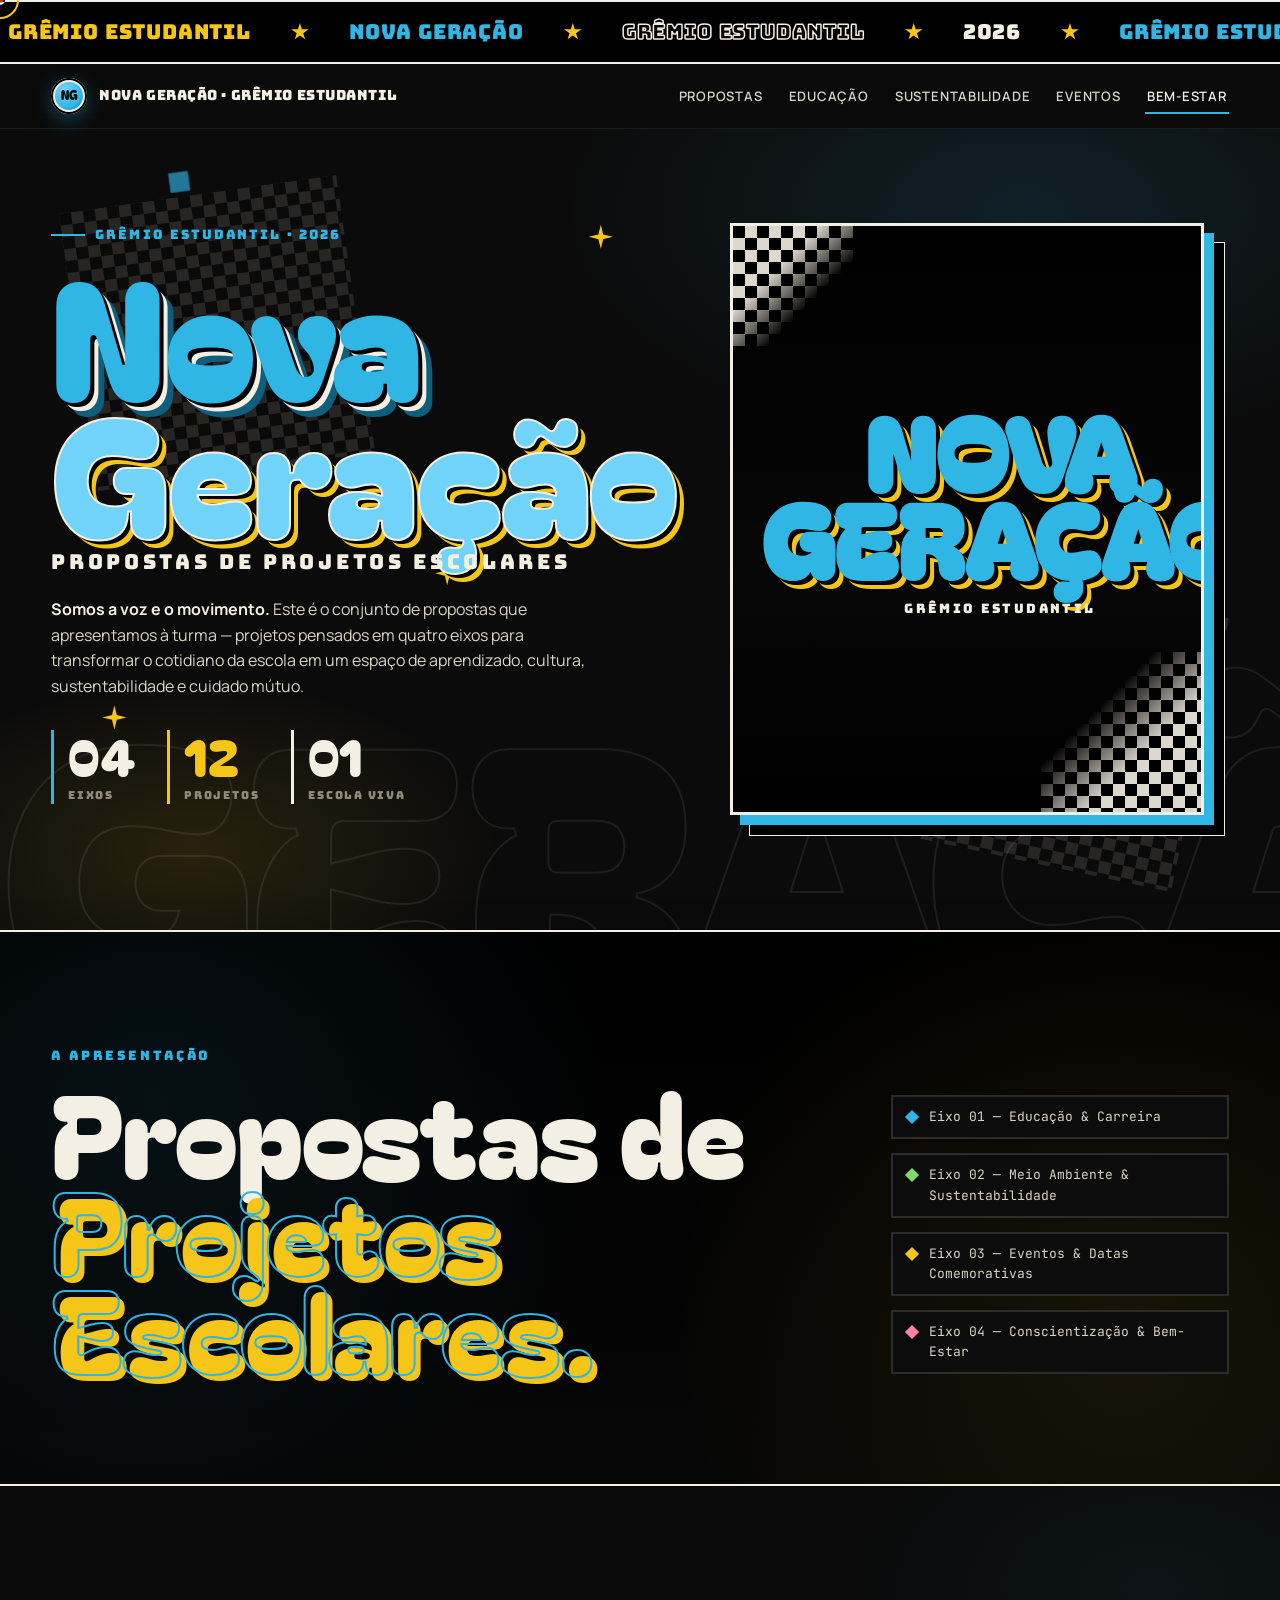
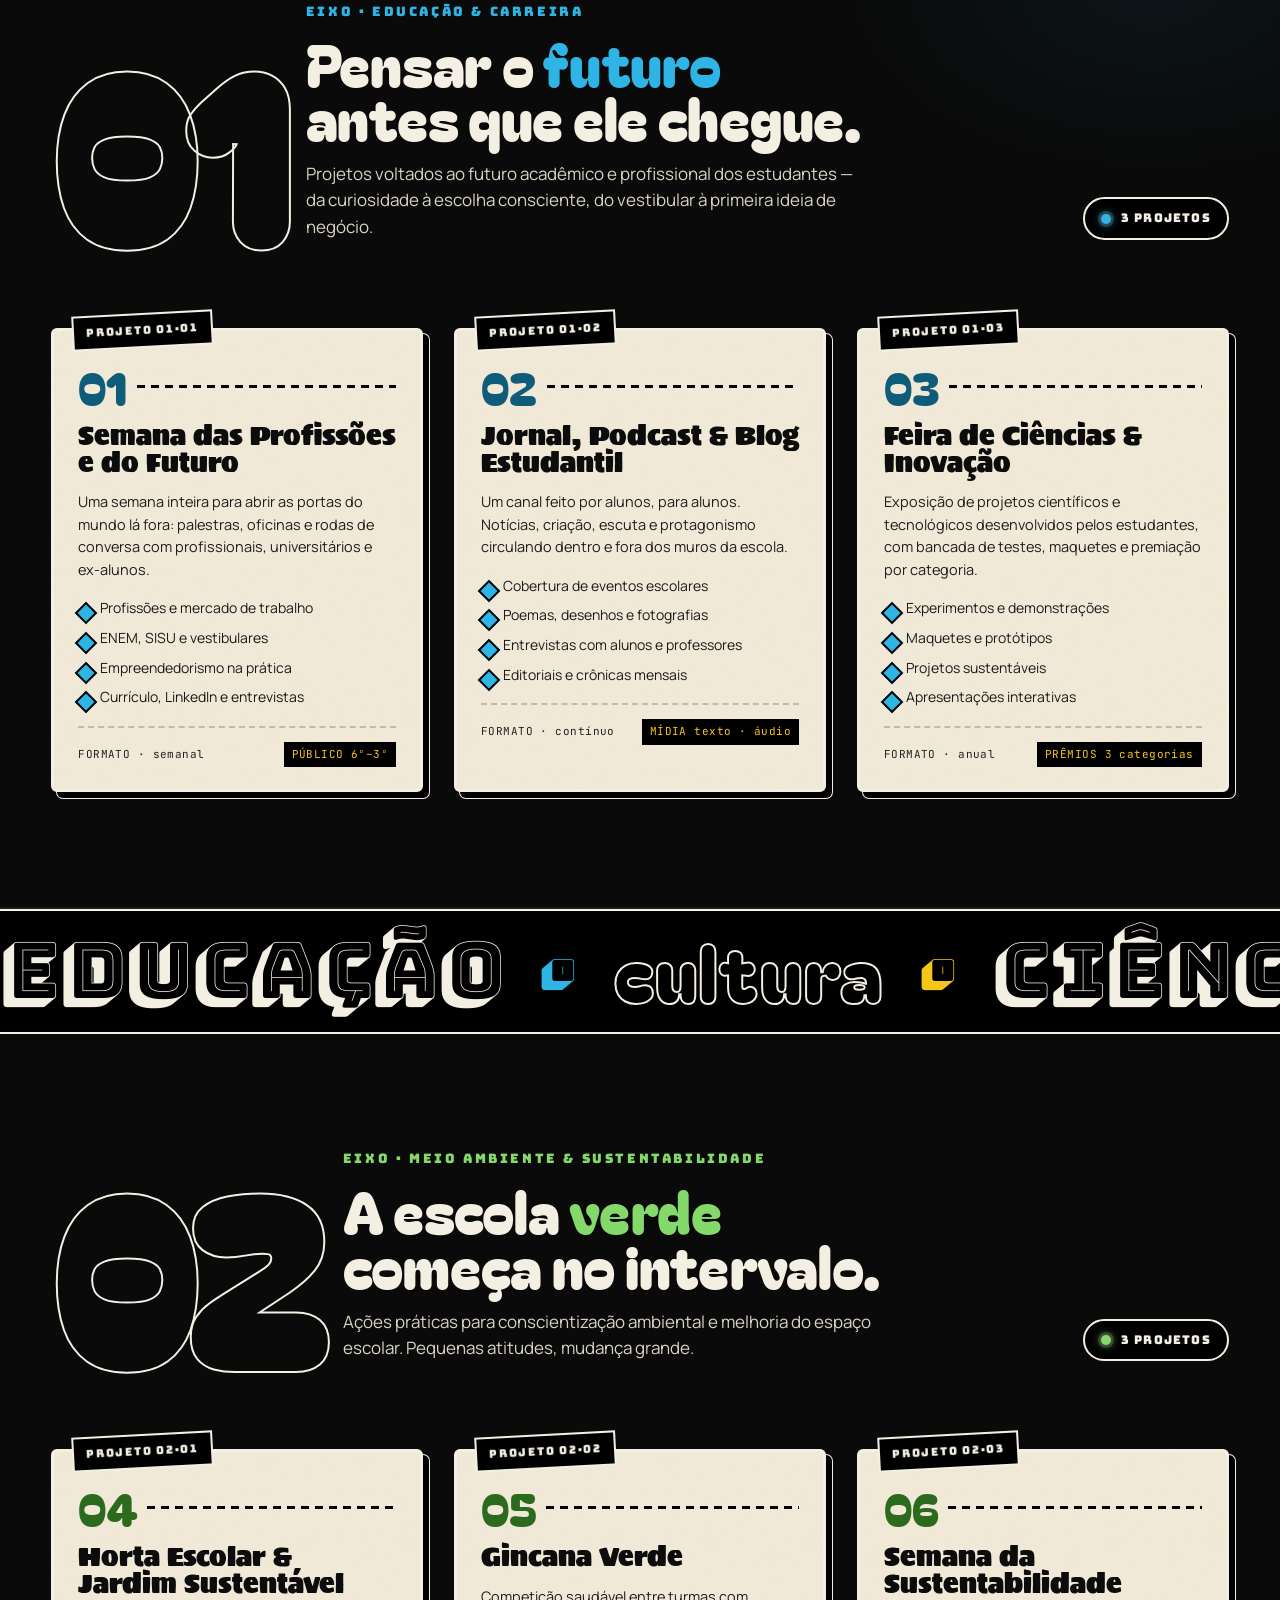
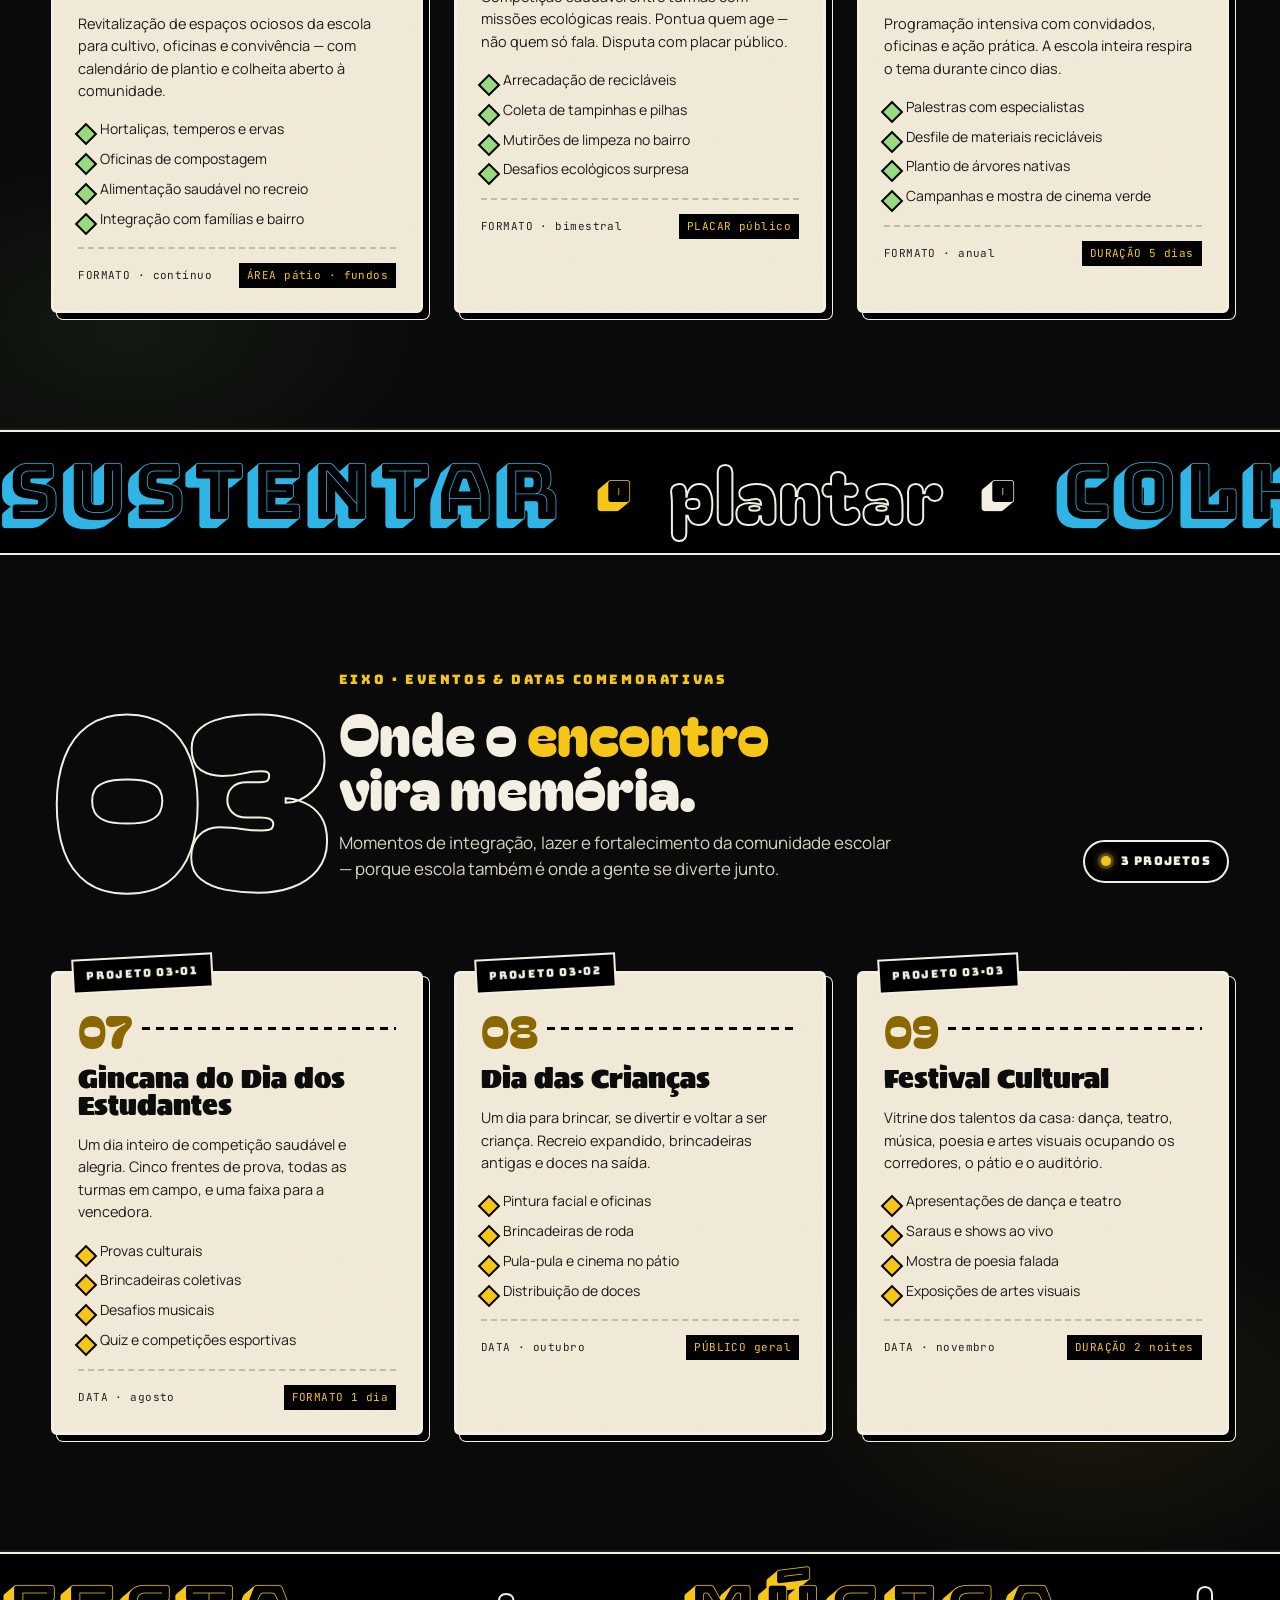
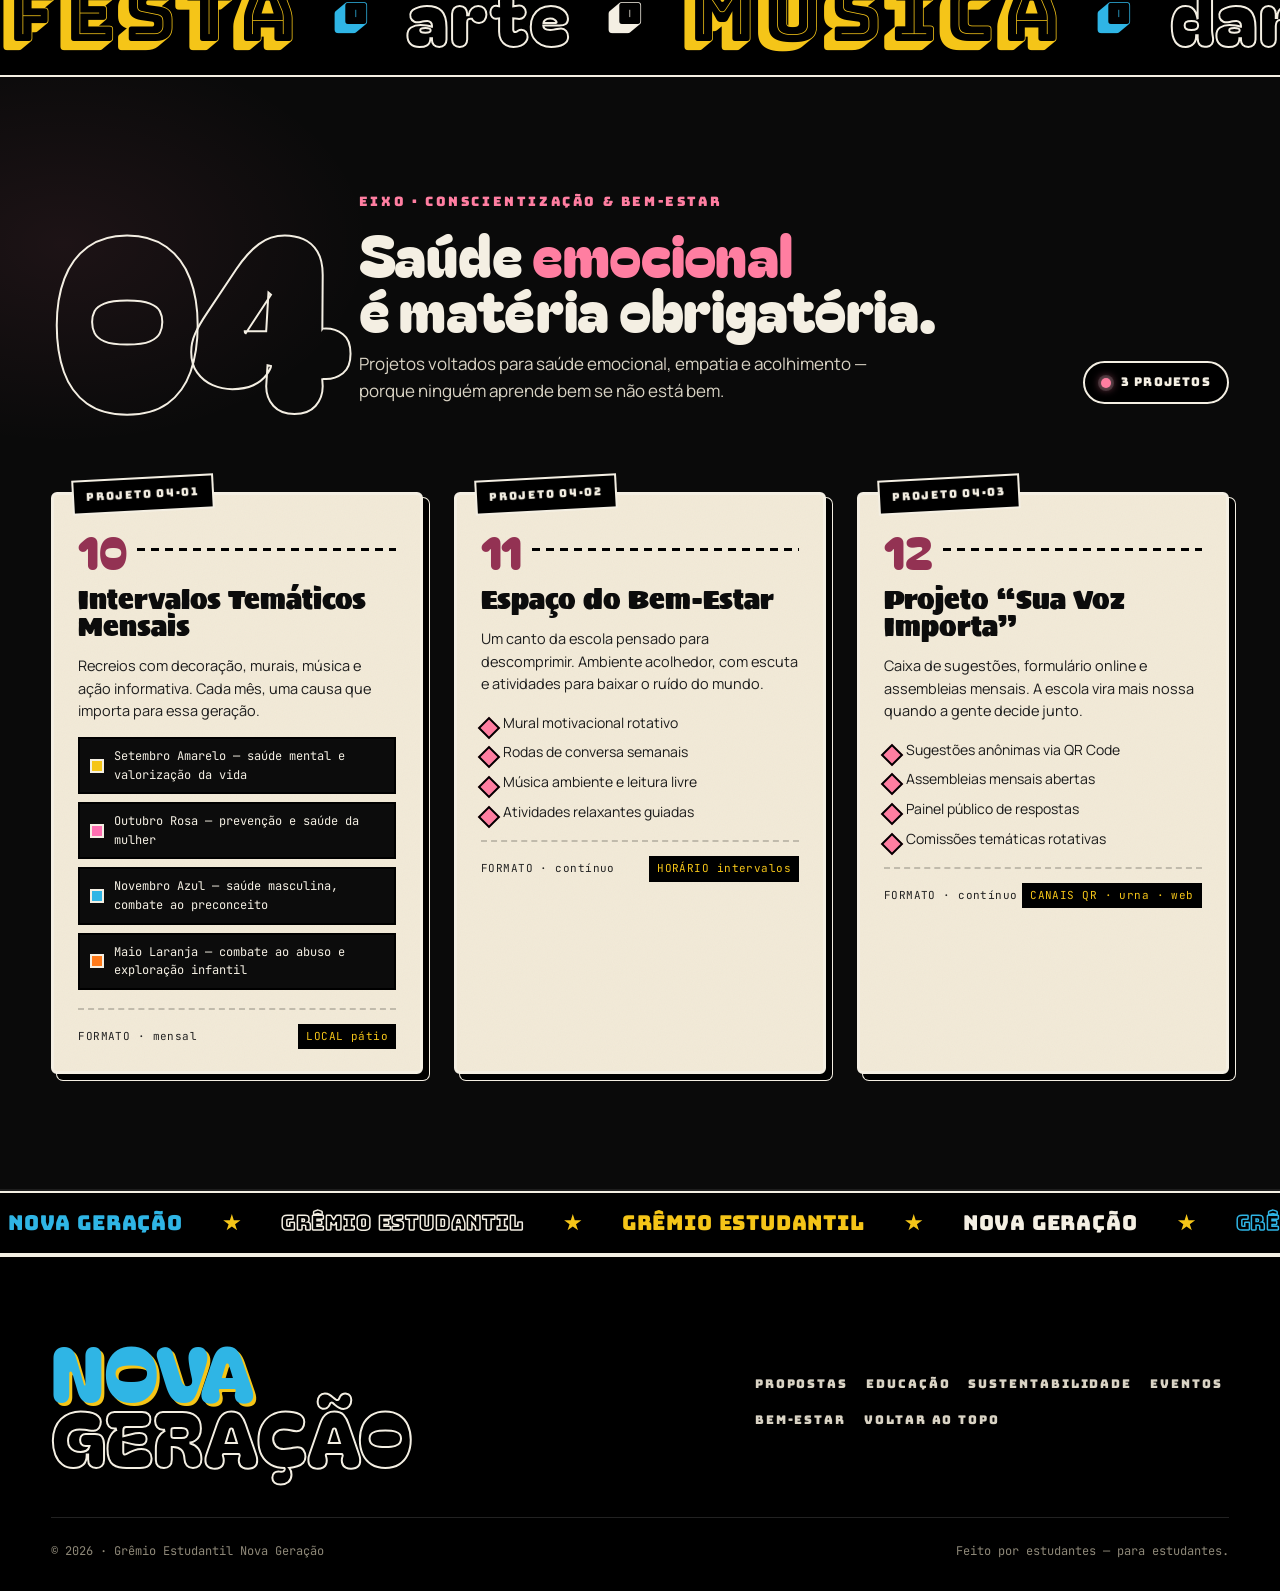
==== commit b0bf8136: "Update index.html" ====
--- a/index.html
+++ b/index.html
@@ -103,7 +103,7 @@
     </div>
 
     <div class="hero__art reveal" data-tilt>
-      <img src="c:\Users\Maintenant Pret\Desktop\nova-geracao\assets\WhatsApp Image 2026-05-08 at 22.57.29.jpeg" alt="Logo Nova Geração — Grêmio Estudantil" alt="Logo Nova Geração — Grêmio Estudantil"
+      <img src="C:\Users\Maintenant Pret\Desktop\nova-geracao\WhatsApp Image 2026-05-08 at 22.57.29.jpeg"
            onerror="this.style.display='none'; this.nextElementSibling.style.display='grid';" />
       <div class="logo-fallback" style="display:none">
         <div>
